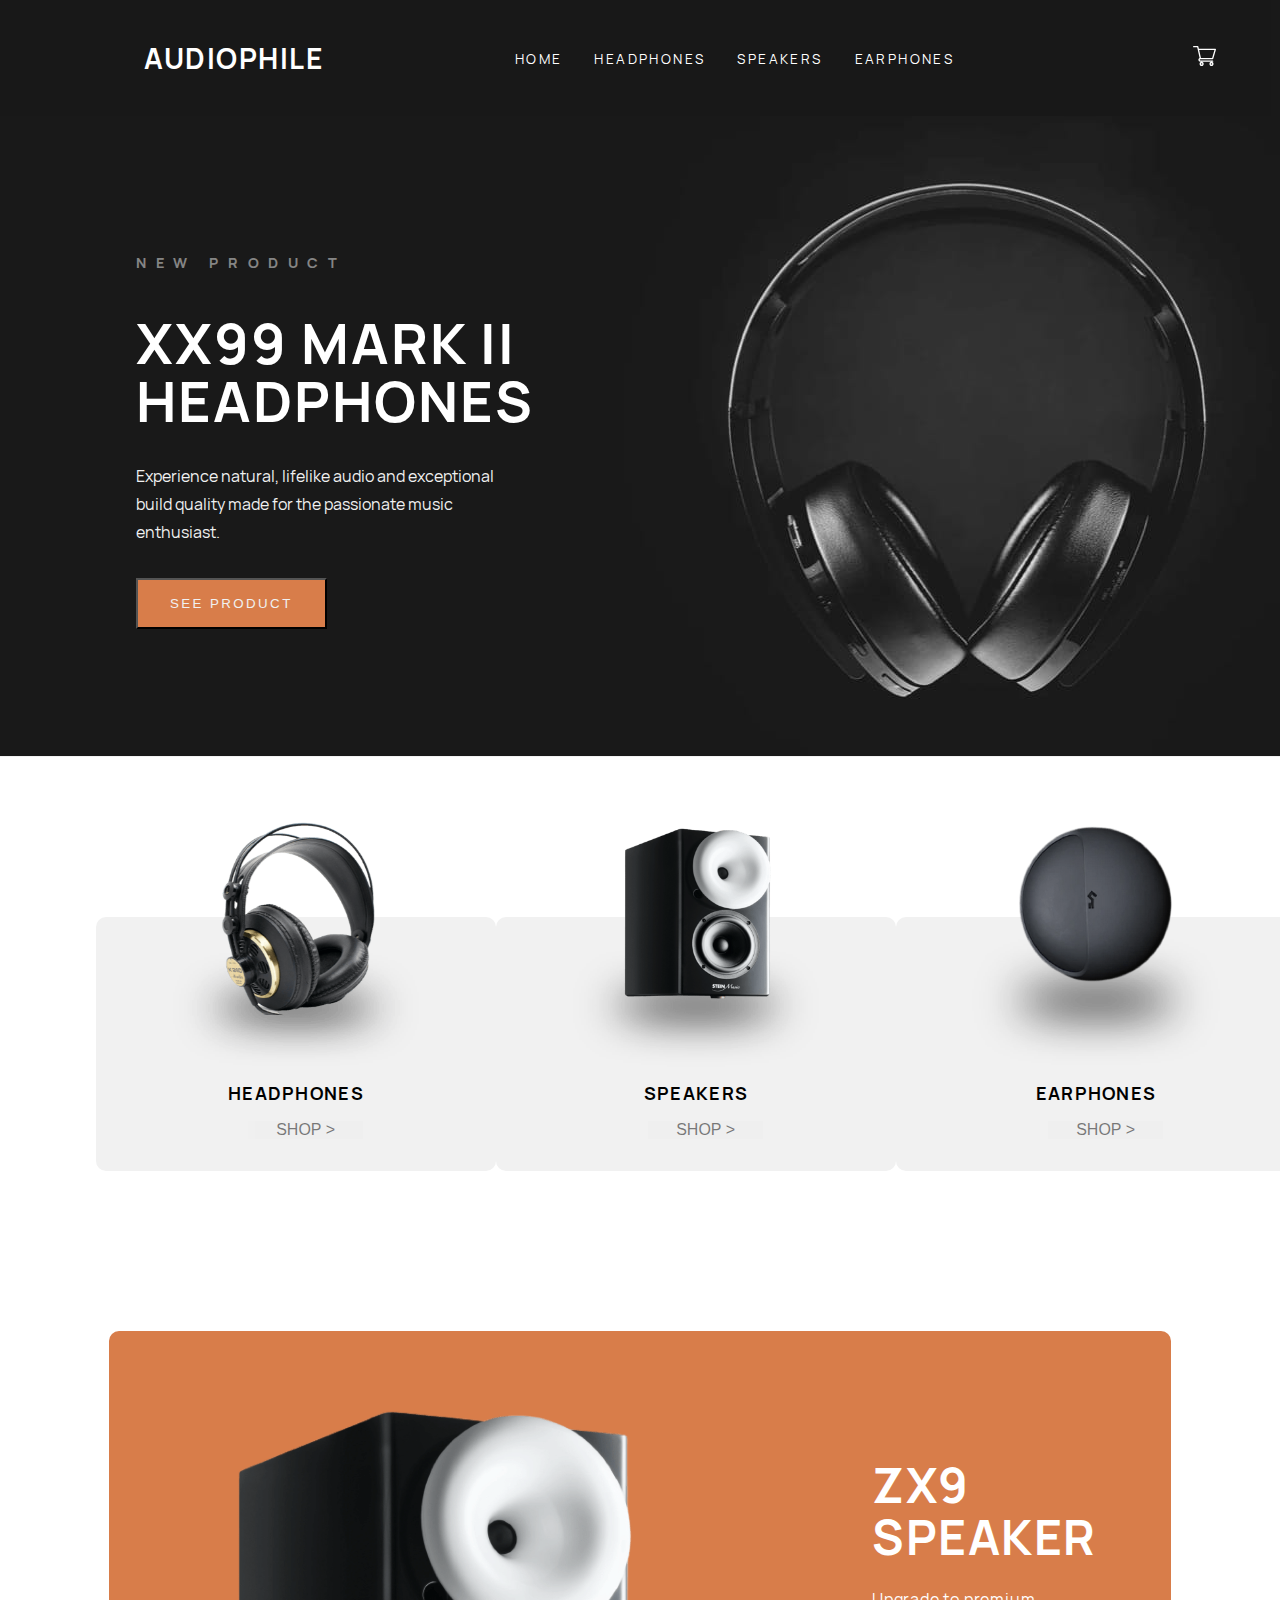
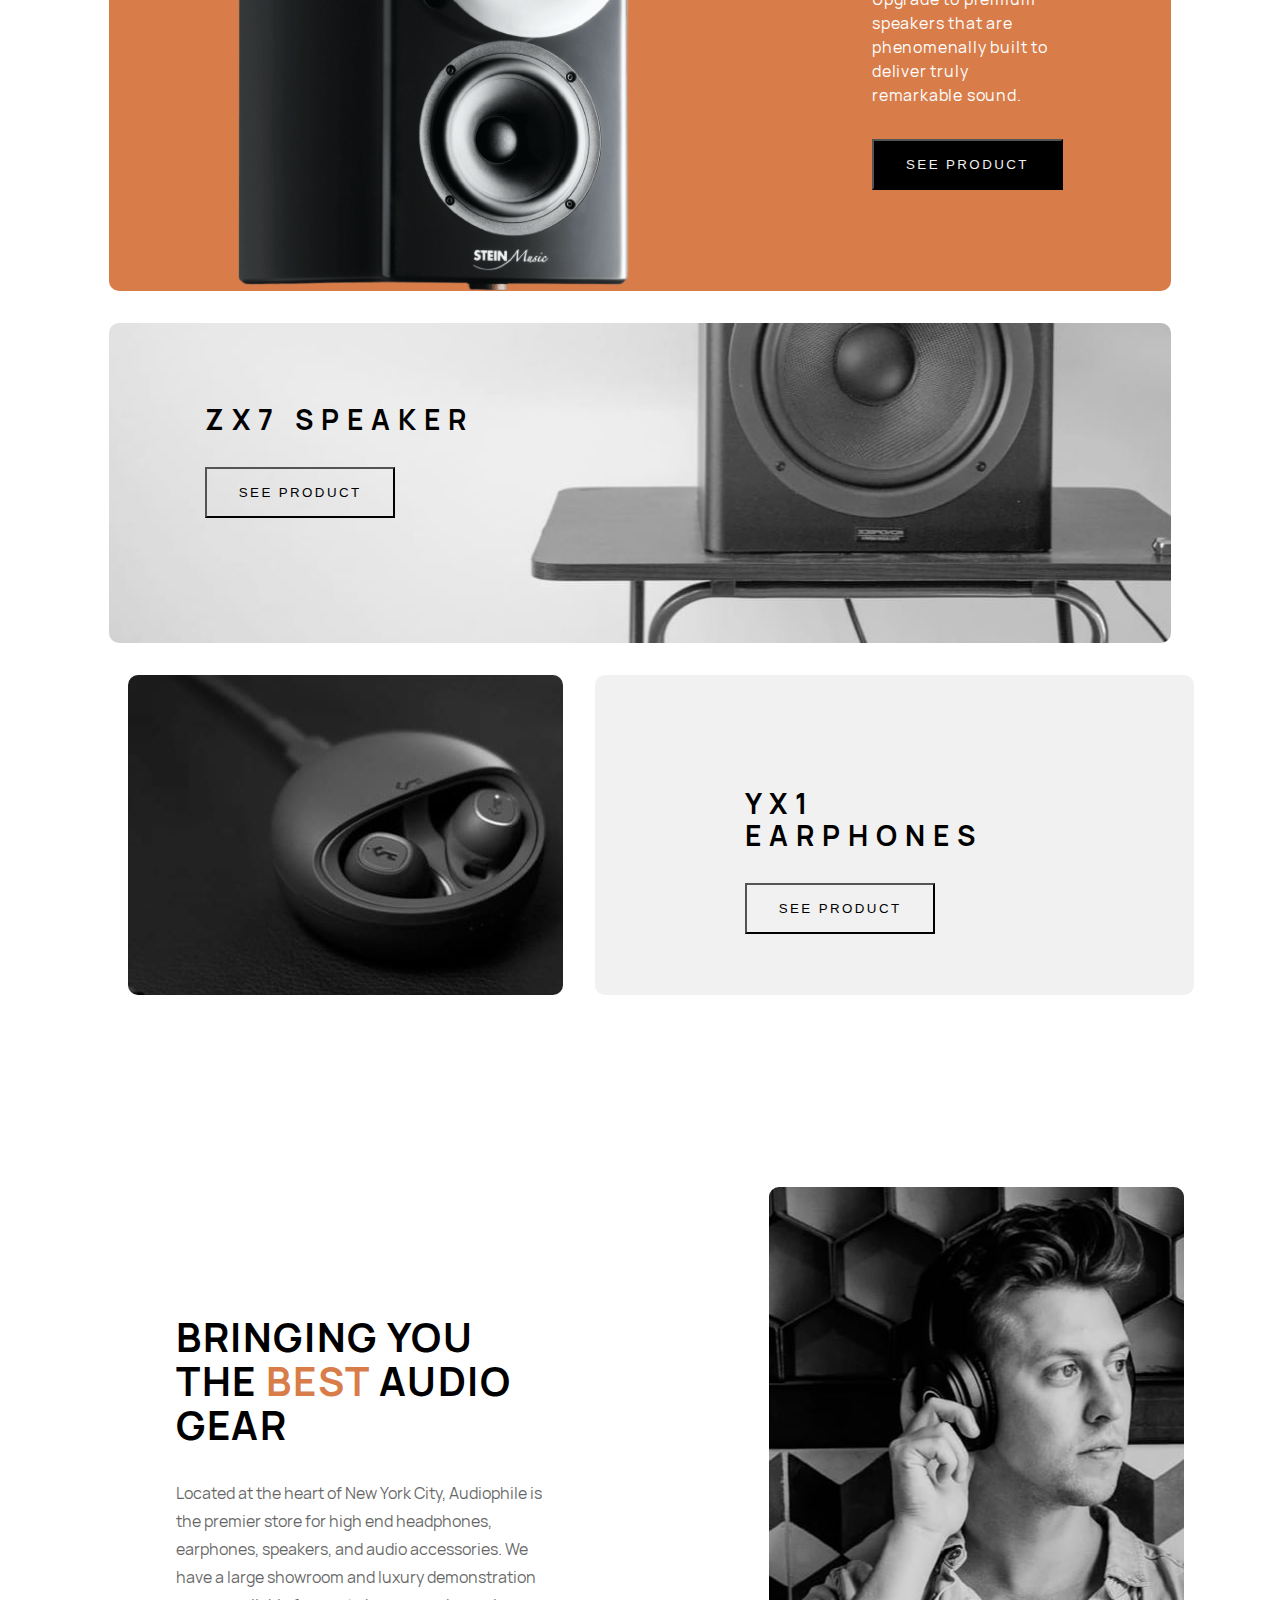
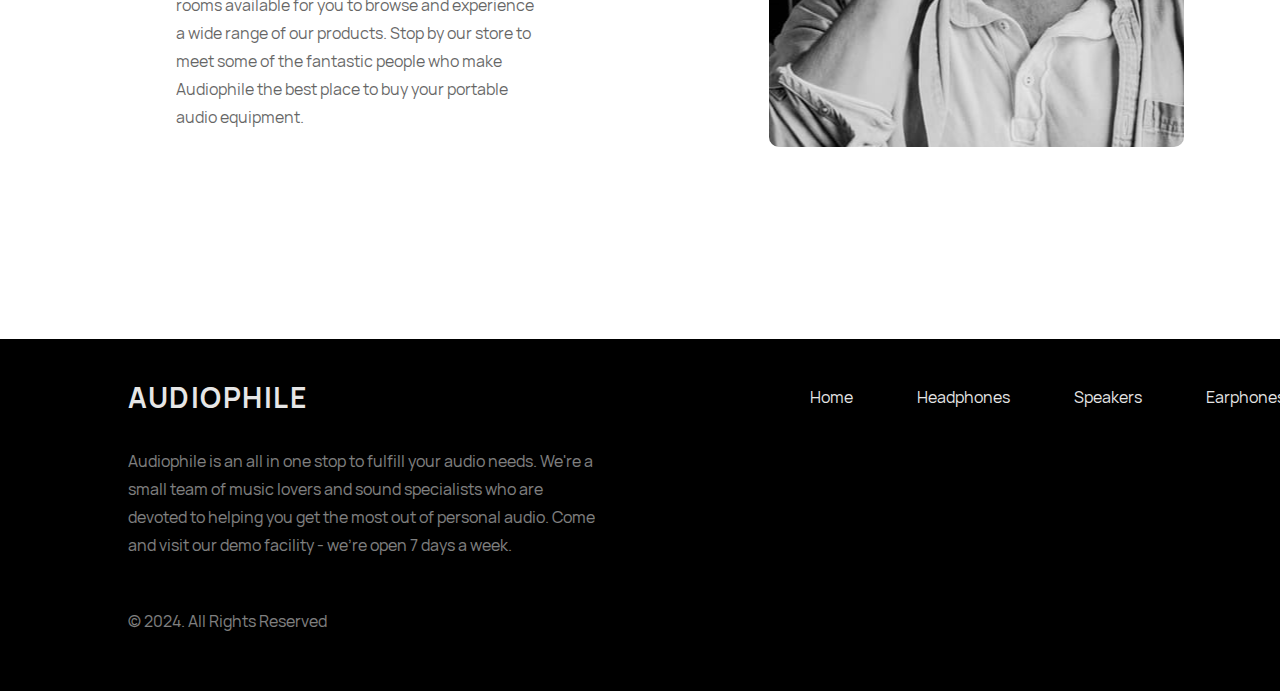
==== index.html @ 6182adb8 "Solved issue with Promo section and Footer and completed headphones.html" ====
<!DOCTYPE html>
<html lang="en">
  <head>
    <meta charset="UTF-8" />
    <meta name="viewport" content="width=device-width, initial-scale=1.0" />
    <link rel="stylesheet" href="css/app.css" />

    <link
      rel="icon"
      type="image/png"
      sizes="32x32"
      href="./assets/favicon-32x32.png"
    />

    <title>Frontend Mentor | Audiophile e-commerce website</title>
  </head>
  <body>
    <nav class="nav">
      <div class="nav-container">
        <h2 class="logo">audiophile</h2>
        <ul>
          <li><a href="index.html">Home</a></li>
          <li><a href="headphones.html">Headphones</a></li>
          <li><a href="speakers.html">Speakers</a></li>
          <li><a href="earphones.html">Earphones</a></li>
        </ul>
        <div class="shopping-cart"><img src="./assets/shared/desktop/icon-cart.svg" alt="Shopping Cart"></div>
      </div>
      
    </nav>

    <!-- <hr class="rule"> -->

    <header class="header">
      <div class="product-container">
        <div class="container-left">
          <h4>New product</h4>

          <h1>XX99 Mark II Headphones</h1>
          <p>
            Experience natural, lifelike audio and exceptional build quality
            made for the passionate music enthusiast.
          </p>
          <button class="headphone-button">See product</button>
        </div>
      </div>
    </header>

    <!-- Display Card Section -->
    <section class="display-cards">
      <div class="card-1">
        <img
          class="display-card-img-1"
          src="./assets/shared/desktop/image-category-thumbnail-headphones.png"
          alt="headphones"
        />
        <h6>Headphones</h6>
        <button>Shop ></button>
      </div>

      <div class="card-2">
        <img
          class="display-card-img-2"
          src="./assets/shared/desktop/image-category-thumbnail-speakers.png"
          alt="speakers"
        />
        <h6>Speakers</h6>
        <button>Shop ></button>
      </div>

      <div class="card-3">
        <img
          class="display-card-img-3"
          src="./assets/shared/desktop/image-category-thumbnail-earphones.png"
          alt="earphones"
        />
        <h6>Earphones</h6>
        <button>Shop ></button>
      </div>
    </section>

    <section class="product-ZX9">
      <div class="product-container-ZX9">
        <img class="zx9-img"
        src="./assets/home/desktop/image-speaker-zx9.png"
        alt="ZX9 Speaker"
      />
      <div class="zx9-info">
        <h2>ZX9 speaker</h2>
        <p>
          Upgrade to premium speakers that are phenomenally built to deliver
          truly remarkable sound.
        </p>
        <button class="zx9-button">See product</button>
      </div>      
      </div>
    </section>

    <section class="product-ZX7">
      <div class="product-container-ZX7">
        <div class="zx7-info">
          <h3>ZX7 speaker</h3>
        <button class="zx7-button">See product</button>
        </div>        
      </div>      
    </section>

    <section class="product-YX1">
      <div class="product-container-YX1">
        <div class="product-left"></div>
        
          <div class="product-right">
            <div class="yx1-info">
              <h3>YX1 earphones</h3>
            <button class="yx1-button">See product</button>
            </div>
            
          </div>          
        </div>        
      </div>      
    </section>
    

     <!-- <section class="product">
      
      
    </section> -->

    <section class="promo">
      <div class="promo-text">
        <h3>Bringing you the <span>best</span> audio gear</h3>
        <p>
          Located at the heart of New York City,
         Audiophile is the premier store for high end headphones, earphones,
         speakers, and audio accessories. We have a large showroom and luxury
         demonstration rooms available for you to browse and experience a wide
         range of our products. Stop by our store to meet some of the fantastic
         people who make Audiophile the best place to buy your portable audio
         equipment.
       </p>
      </div>

      <div class="promo-image"></div>
      
    </section>

    <footer class="footer">
      <nav class="footer-nav-container">
        <h2 class="footer-logo">audiophile</h2>
        <ul>
          <li><a href="#">Home</a></li>
          <li><a href="#">Headphones</a></li>
          <li><a href="#">Speakers</a></li>
          <li><a href="#">Earphones</a></li>
        </ul>
      </nav>

      

      <div class="footer-description">
        <!-- <div class="icon-container">
          <img src="./assets/shared/desktop/icon-facebook.svg" alt="facebook">
          <img src="./assets/shared/desktop/icon-twitter.svg" alt="twitter">
          <img src="./assets/shared/desktop/icon-instagram.svg" alt="instagram">
        </div> -->

        <div class="footer-container">
          <p>
            Audiophile is an all in one stop to fulfill your audio needs. We're a
            small team of music lovers and sound specialists who are devoted to
            helping you get the most out of personal audio. Come and visit our demo
            facility - we’re open 7 days a week.
          </p>
    
          
        </div>
        
      

      <div class="copyright">
        <p>&copy; 2024. All Rights Reserved</p>
      </div>
      </div>
      

      <div class="social"></div>

      
      
    </footer>
  </body>
</html>

<!-- Your site is live at https://rspatz.github.io/audiophile-ecommerce-website/ -->
  </body>
</html>
---- css/app.css ----
* {
  margin: 0;
  padding: 0;
}

/* Custom Fonts */

@font-face {
  font-family: 'Manrope-Light';
  src: url(../fonts/ttf/Manrope-Light.ttf);
}

@font-face {
  font-family: 'Manrope-Regular';
  src: url(../fonts/ttf/Manrope-Regular.ttf);
}

@font-face {
  font-family: 'Manrope-Bold';
  src: url(../fonts/ttf/Manrope-Bold.ttf);
}

@font-face {
  font-family: 'Manrope-Medium';
  src: url(../fonts/ttf/Manrope-Medium.ttf);
}

h1 {
  font-family: 'Manrope-Bold';
  font-size: 3.5rem;
  line-height: 3.625rem;
  letter-spacing: 0.125rem;
  text-transform: upperCase;
  color: #fff;
  margin: 2rem 0;
}

h2 {
  font-family: 'Manrope-Bold';
  font-size: 3rem;
  line-height: 3.25rem;
  letter-spacing: 0.09375rem;
  text-transform: upperCase;
}

h3 {
  font-family: 'Manrope-Bold';
  font-size: 1.75rem;
  line-height: 2rem;
  letter-spacing: 0.5rem;
  text-transform: upperCase;
}

h4 {
  font-family: 'Manrope-Bold';
  font-size: 1.5rem;
  line-height: 2.375rem;
  letter-spacing: 0.125rem;
  text-transform: upperCase;
}

h5 {
  font-family: 'Manrope-Bold';
  font-size: 1.25rem;
  line-height: 2.0625rem;
  letter-spacing: 0.10625rem;
  text-transform: upperCase;
}

h6 {
  font-family: 'Manrope-Bold';
  font-size: 1.125rem;
  line-height: 1.5rem;
  letter-spacing: 0.08125rem;
  text-transform: upperCase;
}

p {
  font-family: 'Manrope-Regular';
}

/* Logo */
.logo {
  color: #fff;
  margin-left: 5rem;
}

.logo {
  font-family: Manrope-Bold;
  font-weight: 700;
  font-size: 1.75rem;
}

/* Navigation */

nav {
  background-color: #000;
  opacity: 90%;
  font-family: Manrope-Regular;
  display: flex;
  padding-bottom: 2rem;
  width: 90rem;
  margin: 0 auto;
}

.nav-container {
  display: flex;
  width: 90rem;
  padding: 2rem 0 0 4rem;
  align-items: center;
}

.nav-container ul {
  width: 40%;
  margin: 0 auto;
}

.nav ul {
  display: flex;
  list-style-type: none;
  width: 40%;
  margin: 0 auto;
}

.nav a {
  text-decoration: none;
  margin: 0 0 0 2rem;
  color: #fff;
  font-size: 0.85rem;
  text-transform: upperCase;
  letter-spacing: 0.15rem;
}

.shopping-cart {
  margin-right: 14rem;
}

.rule {
  color: blue;
  width: 40%;
}

/* Header */
.product-container {
  display: flex;
  width: 90rem;
  height: 40rem;
  margin: 0 auto;
  border-bottom: 0.5px solid #f1f1f1;
  background: url('../assets/home/desktop/image-hero.jpg') no-repeat 0 0;
  background-position: bottom;
  background-color: #000;
}

.container-left {
  margin-left: 8.5rem;
  width: 40%;
}

.container-left h4 {
  font-size: 0.9rem;
  text-transform: upperCase;
  margin: 8rem 0 2rem 0;
  letter-spacing: 0.6rem;
  color: #f1f1f1;
  opacity: 0.5;
}

.container-left p {
  color: #f1f1f1;
  width: 65%;
  line-height: 1.75rem;
}

.headphone-button {
  padding: 1rem 2rem;
  margin: 2rem 0;
  letter-spacing: 0.15rem;
  text-transform: upperCase;
  background: #d87d4a;
  color: #f1f1f1;
}

/* Category Header */
.cat-header {
  width: 90rem;
  margin: 0 auto;
  padding: 3rem 0 4rem 0;
  background-color: #000;
  opacity: 90%;
  color: #f1f1f1;
}

.cat-header h3 {
  letter-spacing: 0.2rem;
  width: 10%;
  margin: 0 auto;
}

/* Display Cards */
.display-cards {
  display: flex;
  margin: 10rem auto;
  width: 85%;
  justify-content: space-around;
  align-items: baseline;
  /* Aligns buttons at bottom */
}

.card-1,
.card-2,
.card-3 {
  background-color: #f1f1f1;
  border-radius: 10px;
  padding: 1rem 3.5rem;
  /* margin: 0.5rem; */
}

.display-cards h6 {
  text-align: center;
}

.display-cards button {
  width: 40%;
  margin: 1rem 6rem;
  border: none;
  text-transform: upperCase;
  font-size: 1rem;
  opacity: 0.5;
}

.display-cards h5 {
  margin-top: -4rem;
}

/* Images */
.display-card-img-1,
.display-card-img-2,
.display-card-img-3 {
  height: 16rem;
  width: 18rem;
  margin-top: -7rem;
}

/* Product ZX9 */

.product-container-ZX9 {
  display: flex;
  height: 35rem;
  width: 83%;
  margin: 0 auto;
  border-radius: 10px;
  /* background: url('../assets/home/desktop/image-speaker-zx9.png') no-repeat;
  background-size: 25% 50%;
  background-position: bottom left; */
  background-color: #d87d4a;
}

.zx9-img {
  height: 30rem;
  width: 25rem;
  margin: 5rem 0 0 8rem;
}

.zx9-info {
  margin: 8rem 0 0 15rem;
}

.zx9-info h2 {
  width: 15%;
  color: #fff;
  text-transform: upperCase;
  margin-bottom: 1.5rem;
}

.zx9-info p {
  width: 60%;
  color: #fff;
  line-height: 1.5rem;
  letter-spacing: 0.05rem;
}

.zx9-info button {
  background-color: #000;
}

.container-right p {
  color: #f1f1f1;
  width: 60%;
  line-height: 1.75rem;
}

.zx9-button {
  padding: 1rem 2rem;
  margin: 2rem 0;
  letter-spacing: 0.15rem;
  text-transform: upperCase;
  background: #d87d4a;
  color: #f1f1f1;
}

/* Product ZX7 */
.product-container-ZX7 {
  display: flex;
  height: 20rem;
  width: 83%;
  margin: 2rem auto;
  border-radius: 10px;
  background: url('../assets/home/desktop/image-speaker-zx7.jpg') no-repeat;
  background-size: cover;
  background-position: bottom;
}

.zx7-button {
  padding: 1rem 2rem;
  margin: 2rem 0;
  letter-spacing: 0.15rem;
  text-transform: upperCase;
  background: none;
  color: #000;
}

.zx7-info {
  margin: 5rem 0 0 6rem;
}

/* Product YX1 */
.product-container-YX1 {
  display: flex;
  height: 20rem;
  width: 85%;
  padding: 0 7rem;
  margin: 2rem auto;
}

.product-left {
  width: 40%;
  background: url('../assets/home/desktop/image-earphones-yx1.jpg') no-repeat;
  margin: 0 2rem 0 1rem;
  border-radius: 10px;
}

.product-right {
  width: 55%;
  background-color: #f1f1f1;
  border-radius: 10px;
}

.yx1-info {
  width: 50%;
  margin: 7rem auto;
}

.yx1-button {
  padding: 1rem 2rem;
  margin: 2rem 0;
  letter-spacing: 0.15rem;
  text-transform: upperCase;
  background: none;
  color: #000;
}

/* Product Mark II */
.product-container-mark-2 {
  display: flex;
  height: 35rem;
  width: 80rem;
  margin: 10rem auto;
}

.product-container-mark-2 h4 {
  font-size: 0.9rem;
  text-transform: upperCase;
  margin: 8rem 0 2rem 0;
  letter-spacing: 0.6rem;
  color: #d87d4a;
  opacity: 0.5;
}

.product-left-mark-2 {
  width: 40%;
  background: url('../assets/product-xx99-mark-two-headphones/desktop/image-product.jpg')
    no-repeat;
  background-size: cover;
  margin: 0 2rem 0 1rem;
  border-radius: 10px;
}

.product-right-mark-2 {
  width: 40%;
  margin: 0 0 0 5rem;
}

.product-right-mark-2 h2 {
  margin-bottom: 2rem;
}

.product-right-mark-2 h4 {
  margin: 6rem 0 0.25rem 0;
}

.product-right-mark-2 p {
  opacity: 60%;
  line-height: 1.75rem;
}

.product-right-mark-2 button {
  padding: 1rem 2rem;
  margin: 2rem 0;
  border: none;
  letter-spacing: 0.15rem;
  text-transform: upperCase;
  background: #d87d4a;
  color: #f1f1f1;
}

/* Product Mark I */
.product-container-mark-1 {
  display: flex;
  height: 35rem;
  width: 80rem;
  margin: 10rem auto;
}

.product-container-mark-1 h4 {
  font-size: 0.9rem;
  text-transform: upperCase;
  margin: 8rem 0 2rem 0;
  letter-spacing: 0.6rem;
  color: #d87d4a;
  opacity: 0.5;
}

.product-right-mark-1 {
  width: 40%;
  background: url('../assets/product-xx99-mark-one-headphones/desktop/image-product.jpg')
    no-repeat;
  background-size: cover;
  margin: 0 2rem 0 0;
  border-radius: 10px;
}

.product-left-mark-1 {
  width: 38%;
  margin: 0 2rem 0 1rem;
}

.product-left-mark-1 h2 {
  margin-bottom: 2rem;
}

.product-left-mark-1 h4 {
  margin: 6rem 0 0.25rem 0;
}

.product-left-mark-1 p {
  opacity: 60%;
  line-height: 1.75rem;
}

.product-left-mark-1 button {
  padding: 1rem 2rem;
  margin: 2rem 0;
  border: none;
  letter-spacing: 0.15rem;
  text-transform: upperCase;
  background: #d87d4a;
  color: #f1f1f1;
}

/* Product XX59 */
.product-container-59 {
  display: flex;
  height: 35rem;
  width: 80rem;
  margin: 10rem auto;
  margin-bottom: 18rem;
}

.product-left-59 {
  width: 40%;
  background: url('../assets/product-xx59-headphones/desktop/image-product.jpg')
    no-repeat;
  background-size: cover;
  margin: 0 2rem 0 1rem;
  border-radius: 10px;
}

.product-right-59 {
  width: 35%;
  margin: 0 0 0 5rem;
}

.product-right-59 h2 {
  margin: 10rem 0 2rem 0;
}

.product-right-59 h4 {
  margin: 6rem 0 0.25rem 0;
}

.product-right-59 p {
  opacity: 60%;
  line-height: 1.75rem;
}

.product-right-59 button {
  padding: 1rem 2rem;
  margin: 2rem 0;
  border: none;
  letter-spacing: 0.15rem;
  text-transform: upperCase;
  background: #d87d4a;
  color: #f1f1f1;
}

/* Promo */
.promo {
  display: flex;
  width: 85%;
  margin: 12rem auto;
  margin-bottom: 6rem;
  justify-content: space-between;
}

.promo-text {
  height: 25rem;
  width: 40%;
  padding: 8rem 5rem;
  margin-right: 9rem;
}

.promo-text h3 {
  text-transform: upperCase;
  font-size: 2.5rem;
  line-height: 2.75rem;
  margin-bottom: 2rem;
  letter-spacing: 0.1rem;
}

span {
  color: #d87d4a;
}

.promo-text p {
  opacity: 60%;
  line-height: 1.75rem;
}

.promo-image {
  height: 35rem;
  width: 45%;
  align-items: stretch;
  background: url('../assets/shared/desktop/image-best-gear.jpg') no-repeat;
  border-radius: 10px;
  background-position: center;
}

/* Footer */
.footer {
  background-color: #000;
  height: 22rem;
}

.footer-nav-container {
  display: flex;
  width: 90rem;
  padding: 2rem 0 0 8rem;
  align-items: center;
}

.footer-nav-container ul {
  display: flex;
  width: 50%;
  margin: 0 auto;
}

.footer-nav-container li {
  list-style-type: none;
}

.footer-nav-container a {
  color: #fff;
  margin: 2rem;
  text-decoration: none;
}

.footer-description {
  width: 36.5%;
  margin-left: 8rem;
}

.footer-logo {
  font-family: Manrope-Bold;
  font-weight: 700;
  font-size: 1.75rem;
  color: #fff;
  margin-right: 25rem;
}

.footer-description h4,
.footer-description p {
  color: #fff;
}

.footer-description p {
  margin: 1.5rem 0 3rem 0;
  line-height: 1.75rem;
  opacity: 50%;
}

/* .icon-container {
  display: flex;
  margin-left: 55rem;
  margin: 8rem 0 0 55rem;
} */
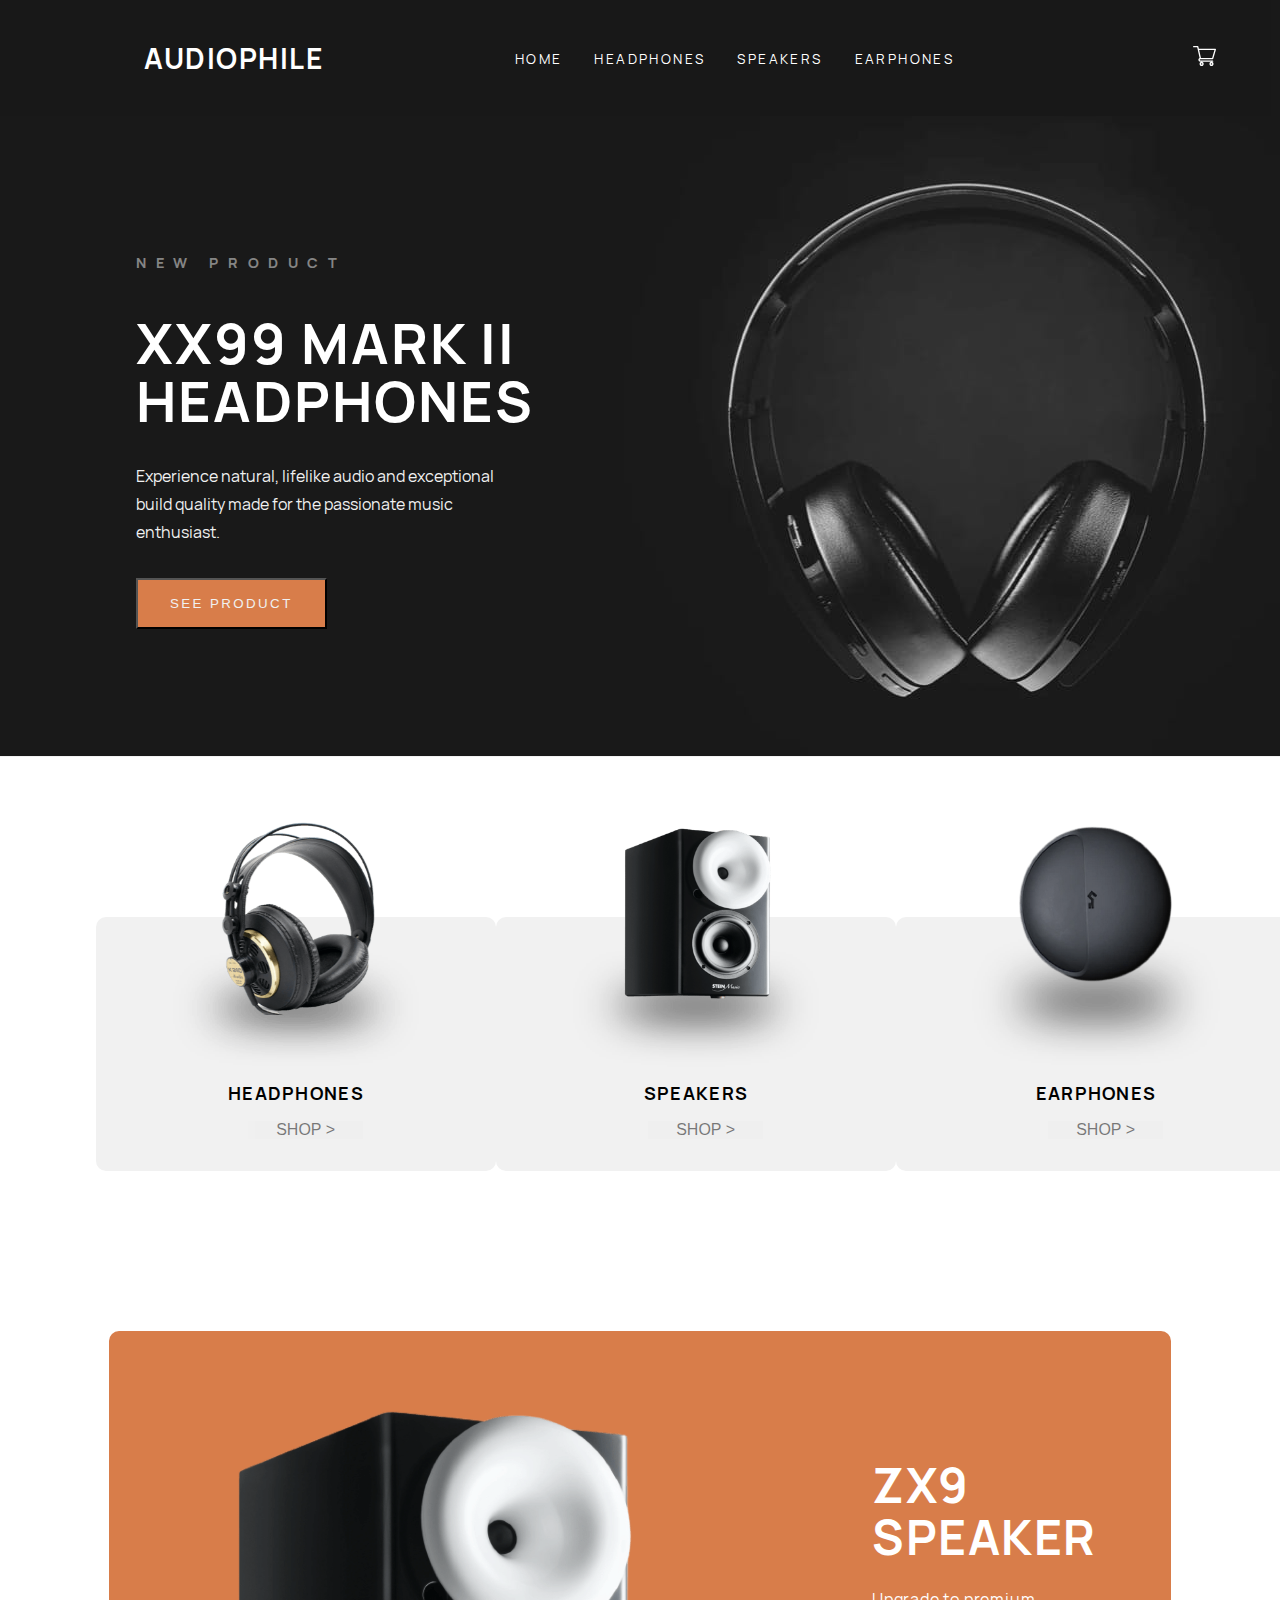
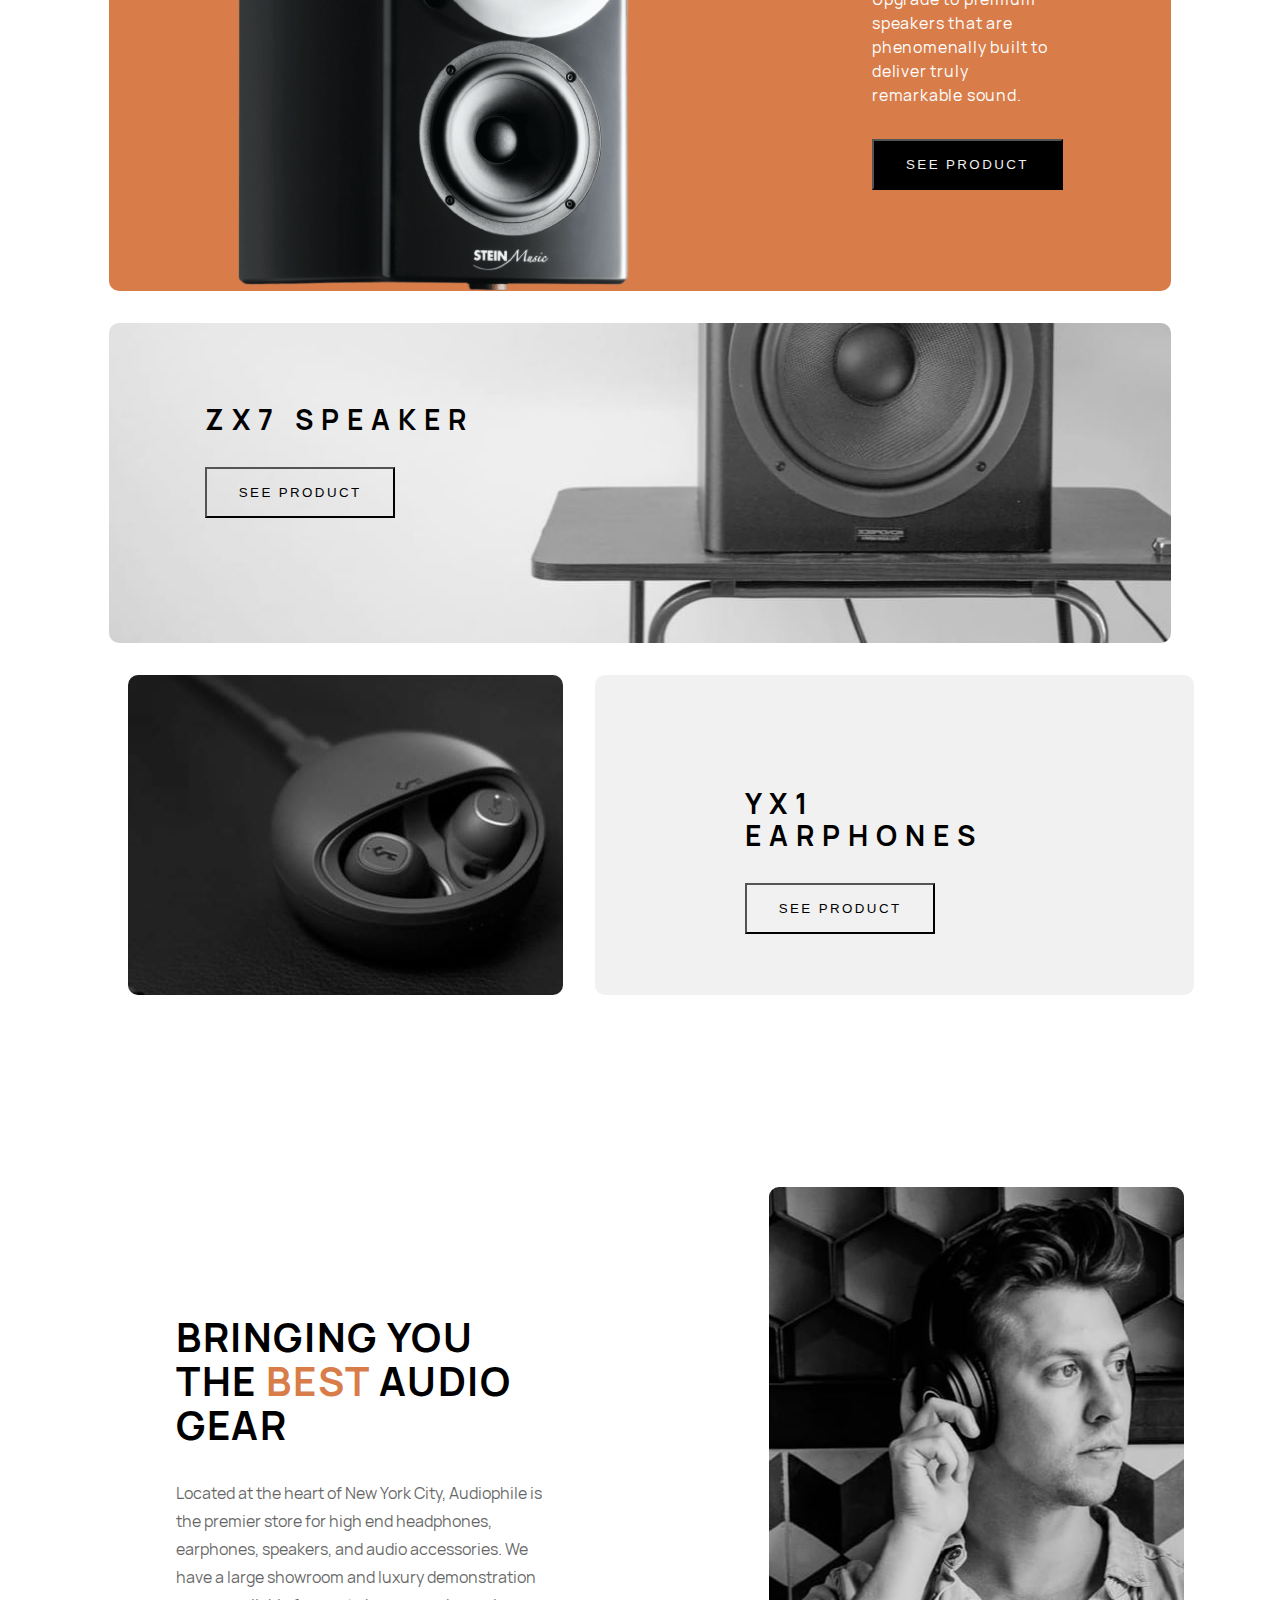
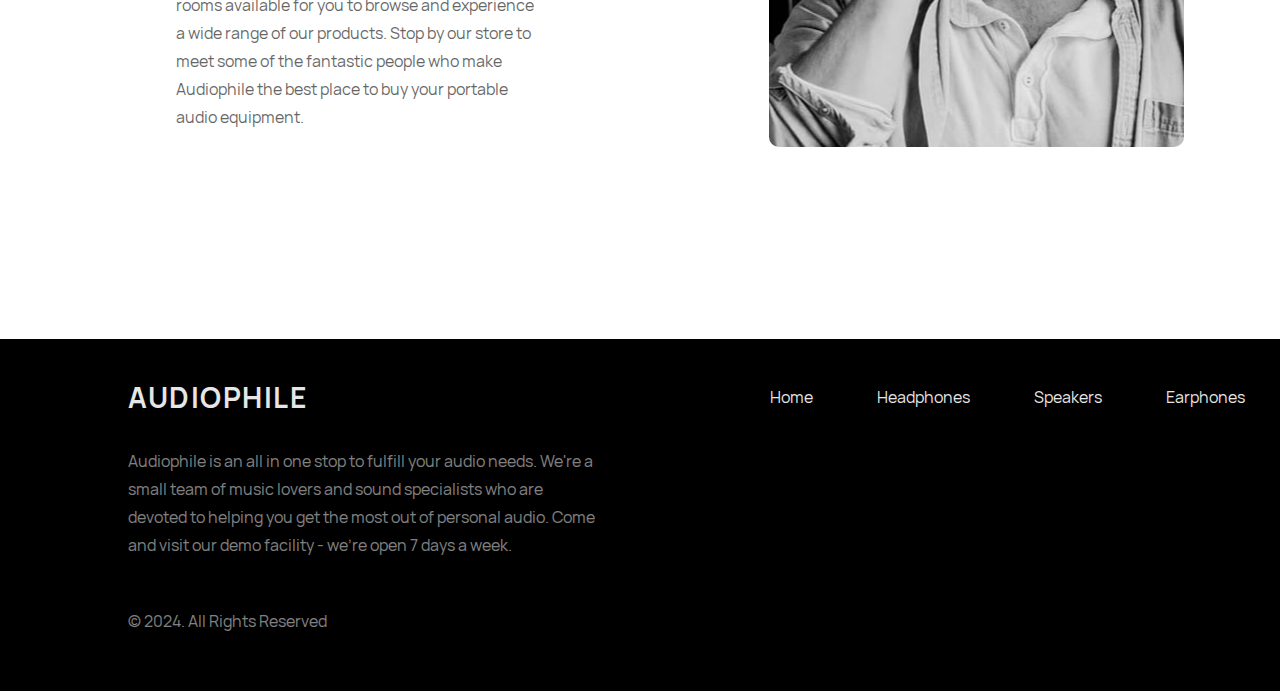
==== commit 7fd24fe1: "Begin mark-two-headphones.html and update index.html and headphones.html" ====
--- a/index.html
+++ b/index.html
@@ -25,8 +25,7 @@
           <li><a href="earphones.html">Earphones</a></li>
         </ul>
         <div class="shopping-cart"><img src="./assets/shared/desktop/icon-cart.svg" alt="Shopping Cart"></div>
-      </div>
-      
+      </div>      
     </nav>
 
     <!-- <hr class="rule"> -->
--- a/css/app.css
+++ b/css/app.css
@@ -514,6 +514,168 @@
   color: #f1f1f1;
 }
 
+/* Wireless Earphones */
+/* Product YX1 */
+.product-container-yx-1 {
+  display: flex;
+  height: 35rem;
+  width: 80rem;
+  margin: 10rem auto;
+  margin-bottom: 18rem;
+}
+
+.product-container-yx-1 h4 {
+  font-size: 0.9rem;
+  text-transform: upperCase;
+  margin: 8rem 0 2rem 0;
+  letter-spacing: 0.6rem;
+  color: #d87d4a;
+  opacity: 0.5;
+}
+
+.product-left-yx-1 {
+  width: 40%;
+  margin: 0 2rem 0 1rem;
+  border-radius: 10px;
+  background: url('../assets/product-yx1-earphones/desktop/image-product.jpg')
+    no-repeat;
+  background-size: cover;
+}
+
+.product-right-yx-1 {
+  width: 40%;
+  margin: 0 0 0 5rem;
+}
+
+.product-right-yx-1 h2 {
+  margin-bottom: 2rem;
+}
+
+.product-right-yx-1 h4 {
+  margin: 6rem 0 0.25rem 0;
+}
+
+.product-right-yx-1 p {
+  opacity: 60%;
+  line-height: 1.75rem;
+}
+
+.product-right-yx-1 button {
+  padding: 1rem 2rem;
+  margin: 2rem 0;
+  border: none;
+  letter-spacing: 0.15rem;
+  text-transform: upperCase;
+  background: #d87d4a;
+  color: #f1f1f1;
+}
+
+/* Speakers */
+/* ZX9 */
+.product-container-zx9 {
+  display: flex;
+  height: 35rem;
+  width: 70rem;
+  margin: 10rem auto;
+}
+
+.product-container-zx9 h4 {
+  font-size: 0.9rem;
+  text-transform: upperCase;
+  margin: 8rem 0 2rem 0;
+  letter-spacing: 0.6rem;
+  color: #d87d4a;
+  opacity: 0.5;
+}
+
+.product-left-zx9 {
+  width: 45%;
+  background: url('../assets/product-zx9-speaker/desktop/image-product.jpg')
+    no-repeat;
+  background-size: cover;
+  margin: 0 2rem 0 6rem;
+  border-radius: 10px;
+}
+
+.product-right-zx9 {
+  width: 45%;
+  margin: 0 0 0 5rem;
+}
+
+.product-right-zx9 h2 {
+  margin-bottom: 2rem;
+}
+
+.product-right-zx9 h4 {
+  margin: 6rem 0 0.25rem 0;
+}
+
+.product-right-zx9 p {
+  opacity: 60%;
+  line-height: 1.75rem;
+}
+
+.product-right-zx9 button {
+  padding: 1rem 2rem;
+  margin: 2rem 0;
+  border: none;
+  letter-spacing: 0.15rem;
+  text-transform: upperCase;
+  background: #d87d4a;
+  color: #f1f1f1;
+}
+
+/* ZX7 */
+.product-container-zx7 {
+  display: flex;
+  height: 35rem;
+  width: 80rem;
+  margin: 10rem auto;
+  margin-bottom: 15rem;
+}
+
+.product-container-zx7 h4 {
+  font-size: 0.9rem;
+  text-transform: upperCase;
+  margin: 8rem 0 2rem 0;
+  letter-spacing: 0.6rem;
+  color: #d87d4a;
+  opacity: 0.5;
+}
+
+.product-right-zx7 {
+  width: 40%;
+  background: url('../assets/product-zx7-speaker/desktop/image-product.jpg')
+    no-repeat;
+  background-size: cover;
+  margin: 0 2rem 0 0;
+  border-radius: 10px;
+}
+
+.product-left-zx7 {
+  width: 38%;
+  margin: 9rem 12rem 0 12rem;
+}
+
+.product-left-zx7 h2 {
+  margin-bottom: 2rem;
+}
+
+.product-left-zx7 p {
+  opacity: 60%;
+  line-height: 1.75rem;
+}
+
+.product-left-zx7 button {
+  padding: 1rem 2rem;
+  margin: 2rem 0;
+  border: none;
+  letter-spacing: 0.15rem;
+  text-transform: upperCase;
+  background: #d87d4a;
+  color: #f1f1f1;
+}
+
 /* Promo */
 .promo {
   display: flex;
@@ -564,7 +726,7 @@
 
 .footer-nav-container {
   display: flex;
-  width: 90rem;
+  width: 80rem;
   padding: 2rem 0 0 8rem;
   align-items: center;
 }
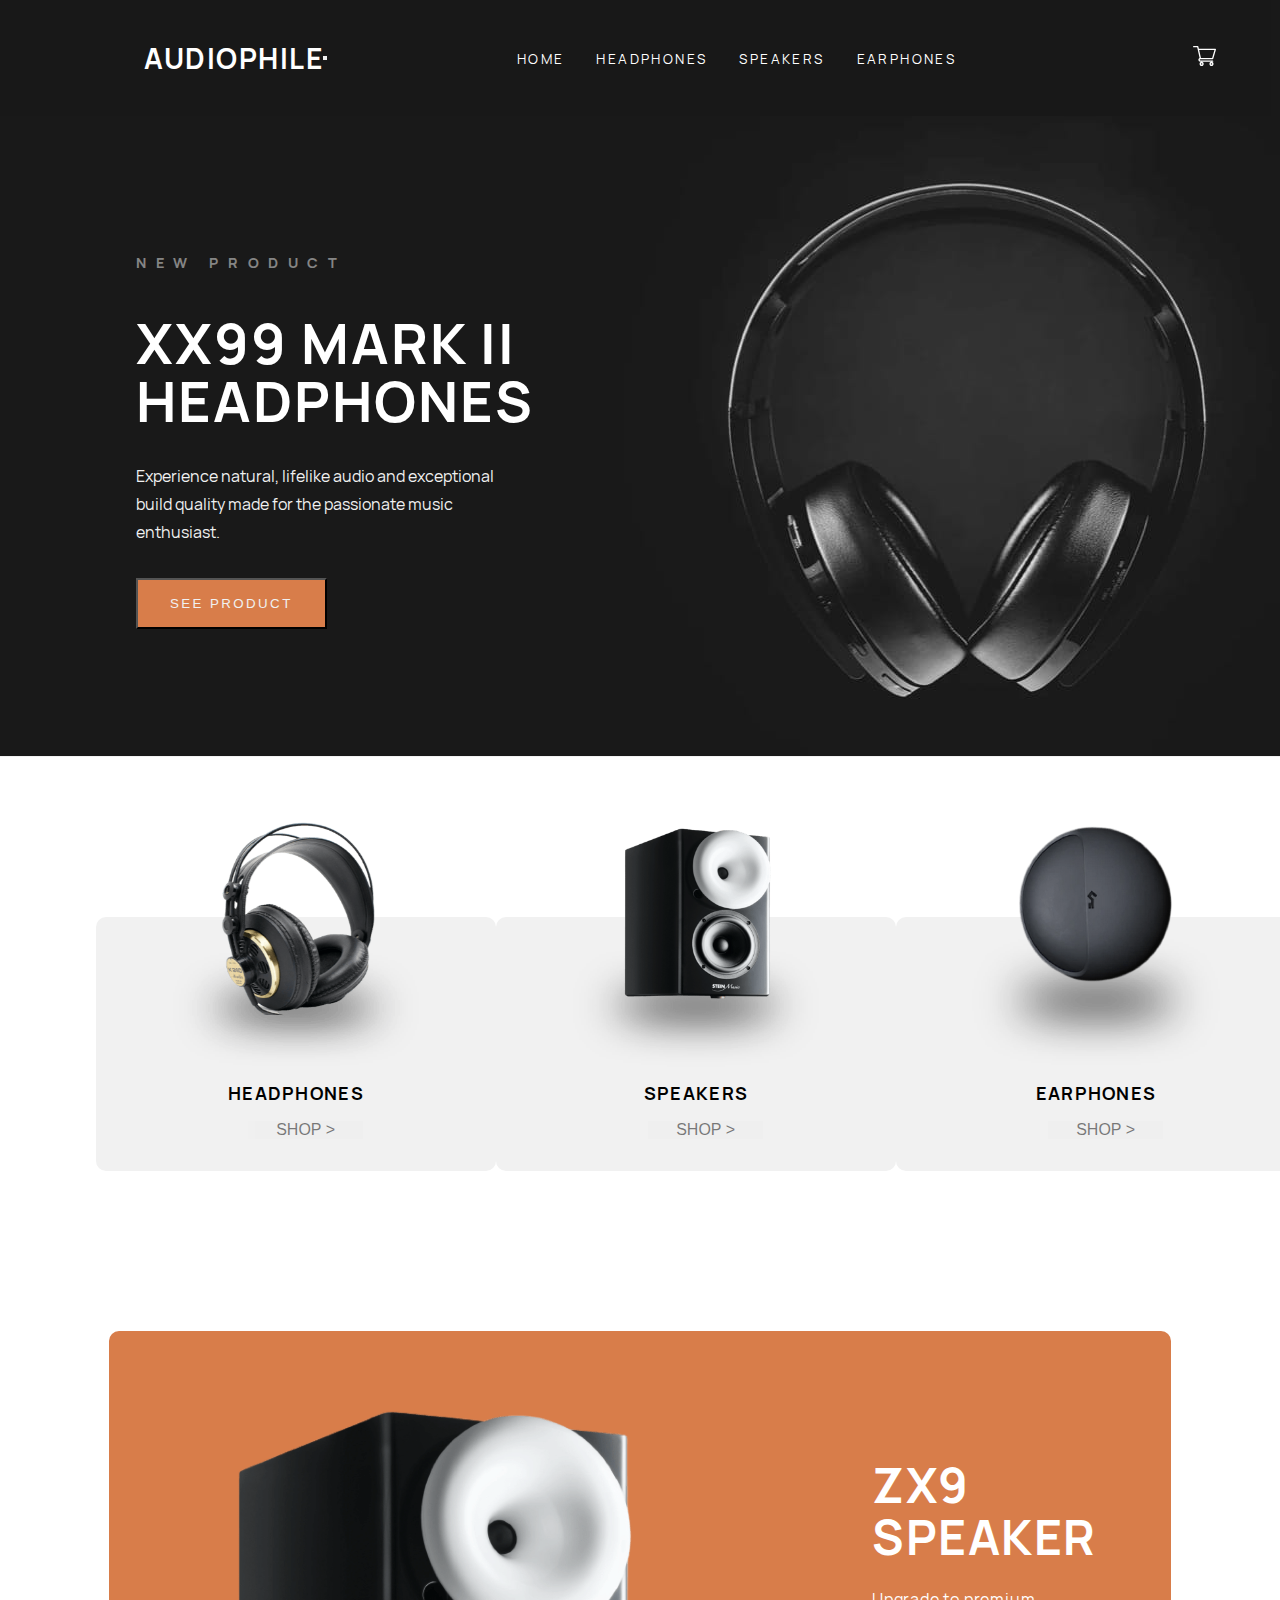
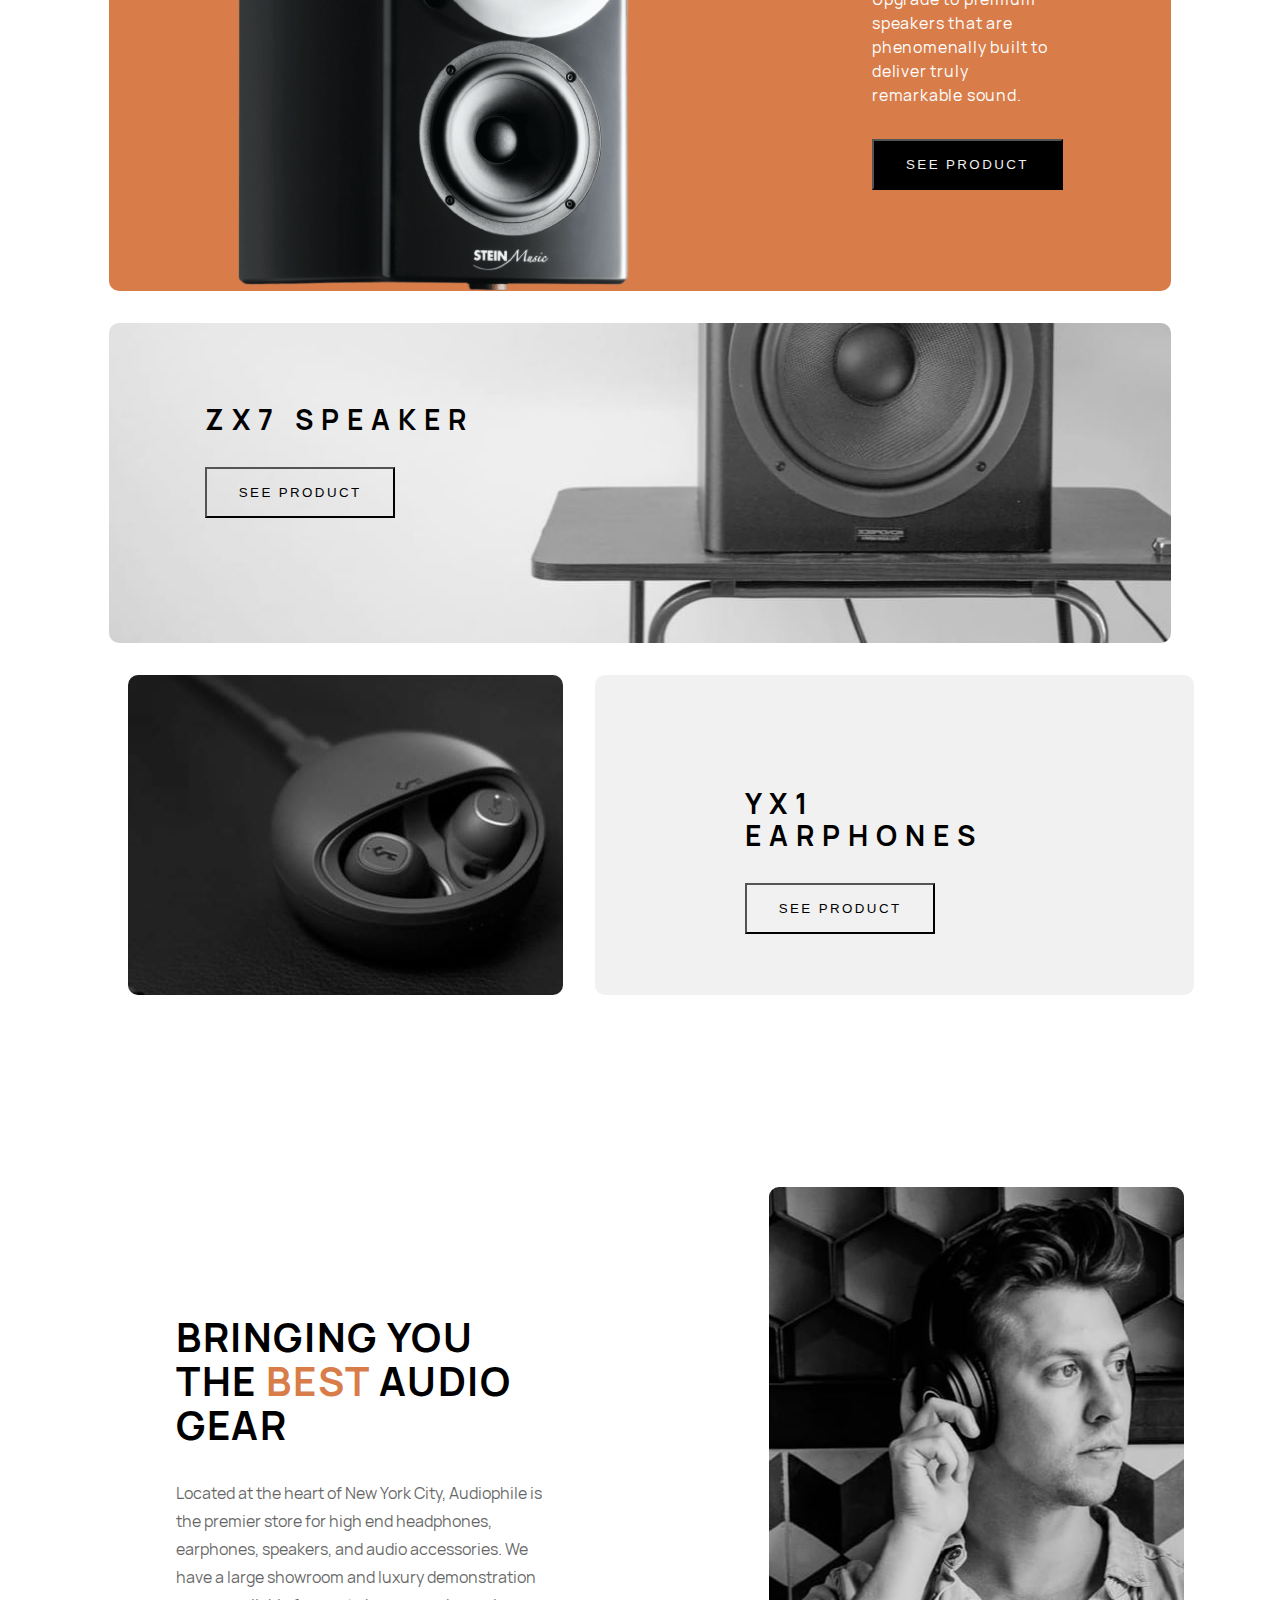
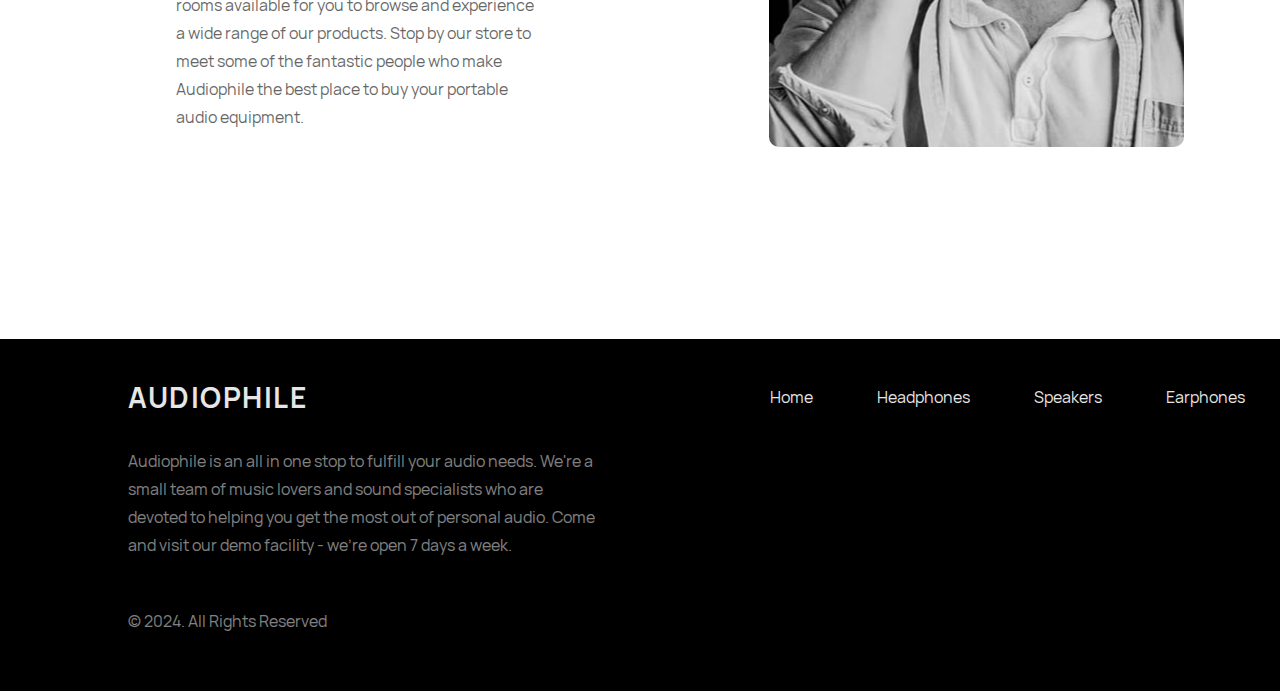
==== commit 8fd31479: "Begin building mobile version of Home Page" ====
--- a/index.html
+++ b/index.html
@@ -15,14 +15,23 @@
     <title>Frontend Mentor | Audiophile e-commerce website</title>
   </head>
   <body>
-    <nav class="nav">
+    <nav class="nav" id="top-nav">
       <div class="nav-container">
         <h2 class="logo">audiophile</h2>
-        <ul>
-          <li><a href="index.html">Home</a></li>
-          <li><a href="headphones.html">Headphones</a></li>
-          <li><a href="speakers.html">Speakers</a></li>
-          <li><a href="earphones.html">Earphones</a></li>
+
+        <button
+        class="mobile-nav-toggle"
+        aria-controls="main-nav-list"
+        aria-expanded="false"
+      >
+        <span class="sr-only">Menu</span>
+      </button>
+      
+        <ul id="main-nav-list" data-visible="false" class="main-nav-list">
+          <li><a class="main-nav-link" href="index.html">Home</a></li>
+          <li><a class="main-nav-link" href="headphones.html">Headphones</a></li>
+          <li><a class="main-nav-link" href="speakers.html">Speakers</a></li>
+          <li><a class="main-nav-link" href="earphones.html">Earphones</a></li>
         </ul>
         <div class="shopping-cart"><img src="./assets/shared/desktop/icon-cart.svg" alt="Shopping Cart"></div>
       </div>      
@@ -187,6 +196,8 @@
       
       
     </footer>
+
+    <script src="./js/script.js"></script>
   </body>
 </html>
 
--- a/css/app.css
+++ b/css/app.css
@@ -1,6 +1,26 @@
 * {
   margin: 0;
   padding: 0;
+}
+
+/* Colors */
+/* :root {
+  --dark-cyan: #0e8784;
+  --dark-grey-blue: #333d4b;
+  --pale-orange: #fdd6ba;
+  --light-cream-bg: #fefcf7;
+  --grey: #83888f;
+}
+ */
+
+:root {
+  --orange: #d87d4a;
+  --light-orange: #fbaf85;
+  --black: #000;
+  --very-dark-grey: #101010;
+  --light-grey: #f1f1f1;
+  --very-light-grey: #fafafa;
+  --white: #fff;
 }
 
 /* Custom Fonts */
@@ -31,7 +51,7 @@
   line-height: 3.625rem;
   letter-spacing: 0.125rem;
   text-transform: upperCase;
-  color: #fff;
+  color: var(--white);
   margin: 2rem 0;
 }
 
@@ -81,7 +101,7 @@
 
 /* Logo */
 .logo {
-  color: #fff;
+  color: var(--white);
   margin-left: 5rem;
 }
 
@@ -91,10 +111,14 @@
   font-size: 1.75rem;
 }
 
+.sr-only {
+  display: none;
+}
+
 /* Navigation */
 
 nav {
-  background-color: #000;
+  background-color: var(--black);
   opacity: 90%;
   font-family: Manrope-Regular;
   display: flex;
@@ -125,7 +149,7 @@
 .nav a {
   text-decoration: none;
   margin: 0 0 0 2rem;
-  color: #fff;
+  color: var(--white);
   font-size: 0.85rem;
   text-transform: upperCase;
   letter-spacing: 0.15rem;
@@ -140,16 +164,18 @@
   width: 40%;
 }
 
-/* Header */
+/* Mobile Navigation */
+
+/* Home Page Header */
 .product-container {
   display: flex;
   width: 90rem;
   height: 40rem;
   margin: 0 auto;
-  border-bottom: 0.5px solid #f1f1f1;
+  border-bottom: 0.5px solid var(--light-grey);
   background: url('../assets/home/desktop/image-hero.jpg') no-repeat 0 0;
   background-position: bottom;
-  background-color: #000;
+  background-color: var(--black);
 }
 
 .container-left {
@@ -162,12 +188,12 @@
   text-transform: upperCase;
   margin: 8rem 0 2rem 0;
   letter-spacing: 0.6rem;
-  color: #f1f1f1;
+  color: var(--light-grey);
   opacity: 0.5;
 }
 
 .container-left p {
-  color: #f1f1f1;
+  color: var(--light-grey);
   width: 65%;
   line-height: 1.75rem;
 }
@@ -177,8 +203,60 @@
   margin: 2rem 0;
   letter-spacing: 0.15rem;
   text-transform: upperCase;
-  background: #d87d4a;
-  color: #f1f1f1;
+  background: var(--orange);
+  color: var(--light-grey);
+}
+
+/* Mobile Home Page Header */
+@media only screen and (max-width: 600px) {
+  .product-container {
+    flex-direction: column;
+    width: 100%;
+    height: 65rem;
+    margin: 0;
+    border-bottom: 0.5px solid var(--light-grey);
+    background: url('../assets/home/mobile/image-header.jpg') no-repeat 0 0;
+    background-position: bottom;
+    object-fit: cover;
+    background-color: var(--black);
+  }
+
+  .container-left {
+    flex-direction: column;
+    margin: 18rem 0 0 0;
+    width: 100%;
+  }
+
+  .container-left h1 {
+    text-align: center;
+  }
+
+  .container-left h4 {
+    font-size: 1.5rem;
+    text-align: center;
+    margin: 8rem 0 2rem 0;
+    letter-spacing: 0.6rem;
+    color: var(--light-grey);
+    opacity: 0.5;
+  }
+
+  .container-left p {
+    text-align: center;
+    margin: 1rem auto;
+    font-size: 1.25rem;
+    line-height: 2.5rem;
+    width: 90%;
+  }
+
+  .headphone-button {
+    padding: 1rem 2rem;
+    width: 50%;
+    margin: 2rem 7rem;
+    letter-spacing: 0.15rem;
+    text-transform: upperCase;
+    background: var(--orange);
+    color: var(--light-grey);
+  }
 }
 
 /* Category Header */
@@ -186,9 +264,9 @@
   width: 90rem;
   margin: 0 auto;
   padding: 3rem 0 4rem 0;
-  background-color: #000;
+  background-color: var(--black);
   opacity: 90%;
-  color: #f1f1f1;
+  color: var(--light-grey);
 }
 
 .cat-header h3 {
@@ -197,7 +275,7 @@
   margin: 0 auto;
 }
 
-/* Display Cards */
+/* Home Page Display Cards */
 .display-cards {
   display: flex;
   margin: 10rem auto;
@@ -210,7 +288,7 @@
 .card-1,
 .card-2,
 .card-3 {
-  background-color: #f1f1f1;
+  background-color: var(--light-grey);
   border-radius: 10px;
   padding: 1rem 3.5rem;
   /* margin: 0.5rem; */
@@ -242,7 +320,26 @@
   margin-top: -7rem;
 }
 
-/* Product ZX9 */
+/* Mobile Home Page Display Cards */
+@media only screen and (max-width: 600px) {
+  .display-cards {
+    flex-direction: column;
+    width: 90%;
+    margin: 5rem auto;
+    justify-content: flex-start;
+    align-items: baseline;
+    /* Aligns buttons at bottom */
+  }
+
+  .card-1,
+  .card-2,
+  .card-3 {
+    margin: 5rem 0;
+    /* margin: 0.5rem; */
+  }
+}
+
+/* Home Page: Product ZX9 */
 
 .product-container-ZX9 {
   display: flex;
@@ -253,7 +350,7 @@
   /* background: url('../assets/home/desktop/image-speaker-zx9.png') no-repeat;
   background-size: 25% 50%;
   background-position: bottom left; */
-  background-color: #d87d4a;
+  background-color: var(--orange);
 }
 
 .zx9-img {
@@ -268,14 +365,14 @@
 
 .zx9-info h2 {
   width: 15%;
-  color: #fff;
+  color: var(--white);
   text-transform: upperCase;
   margin-bottom: 1.5rem;
 }
 
 .zx9-info p {
   width: 60%;
-  color: #fff;
+  color: var(--white);
   line-height: 1.5rem;
   letter-spacing: 0.05rem;
 }
@@ -285,7 +382,7 @@
 }
 
 .container-right p {
-  color: #f1f1f1;
+  color: var(--light-grey);
   width: 60%;
   line-height: 1.75rem;
 }
@@ -295,8 +392,68 @@
   margin: 2rem 0;
   letter-spacing: 0.15rem;
   text-transform: upperCase;
-  background: #d87d4a;
-  color: #f1f1f1;
+  background: var(--orange);
+  color: var(--light-grey);
+}
+
+/* Mobile Home Page: Product ZX9 */
+@media only screen and (max-width: 600px) {
+  .product-container-ZX9 {
+    flex-direction: column;
+    height: 52rem;
+    width: 90%;
+    margin: 0 auto;
+    border-radius: 10px;
+    background-color: var(--orange);
+  }
+
+  .zx9-img {
+    height: 20rem;
+    width: 15rem;
+    margin: 4rem 5rem;
+  }
+
+  .zx9-info {
+    margin: 0;
+  }
+
+  .zx9-info h2 {
+    width: 60%;
+    color: var(--white);
+    text-transform: upperCase;
+    text-align: center;
+    margin: 0 auto;
+    margin-bottom: 2rem;
+  }
+
+  .zx9-info p {
+    font-size: 1.05rem;
+    width: 90%;
+    color: var(--white);
+    line-height: 2rem;
+    letter-spacing: 0.05rem;
+    text-align: center;
+    margin: 0 auto;
+  }
+
+  .zx9-info button {
+    margin: 2rem 6rem;
+  }
+
+  .container-right p {
+    color: var(--light-grey);
+    width: 60%;
+    line-height: 1.75rem;
+  }
+
+  .zx9-button {
+    padding: 1rem 2rem;
+    margin: 2rem 0;
+    letter-spacing: 0.15rem;
+    text-transform: upperCase;
+    background: var(--orange);
+    color: var(--light-grey);
+  }
 }
 
 /* Product ZX7 */
@@ -317,7 +474,7 @@
   letter-spacing: 0.15rem;
   text-transform: upperCase;
   background: none;
-  color: #000;
+  color: var(--black);
 }
 
 .zx7-info {
@@ -342,7 +499,7 @@
 
 .product-right {
   width: 55%;
-  background-color: #f1f1f1;
+  background-color: var(--light-grey);
   border-radius: 10px;
 }
 
@@ -357,7 +514,7 @@
   letter-spacing: 0.15rem;
   text-transform: upperCase;
   background: none;
-  color: #000;
+  color: var(--black);
 }
 
 /* Product Mark II */
@@ -373,7 +530,7 @@
   text-transform: upperCase;
   margin: 8rem 0 2rem 0;
   letter-spacing: 0.6rem;
-  color: #d87d4a;
+  color: var(--orange);
   opacity: 0.5;
 }
 
@@ -410,8 +567,8 @@
   border: none;
   letter-spacing: 0.15rem;
   text-transform: upperCase;
-  background: #d87d4a;
-  color: #f1f1f1;
+  background: var(--orange);
+  color: var(--light-grey);
 }
 
 /* Product Mark I */
@@ -427,7 +584,7 @@
   text-transform: upperCase;
   margin: 8rem 0 2rem 0;
   letter-spacing: 0.6rem;
-  color: #d87d4a;
+  color: var(--orange);
   opacity: 0.5;
 }
 
@@ -464,8 +621,8 @@
   border: none;
   letter-spacing: 0.15rem;
   text-transform: upperCase;
-  background: #d87d4a;
-  color: #f1f1f1;
+  background: var(--orange);
+  color: var(--light-grey);
 }
 
 /* Product XX59 */
@@ -510,8 +667,8 @@
   border: none;
   letter-spacing: 0.15rem;
   text-transform: upperCase;
-  background: #d87d4a;
-  color: #f1f1f1;
+  background: var(--orange);
+  color: var(--light-grey);
 }
 
 /* Wireless Earphones */
@@ -529,7 +686,7 @@
   text-transform: upperCase;
   margin: 8rem 0 2rem 0;
   letter-spacing: 0.6rem;
-  color: #d87d4a;
+  color: var(--orange);
   opacity: 0.5;
 }
 
@@ -566,8 +723,8 @@
   border: none;
   letter-spacing: 0.15rem;
   text-transform: upperCase;
-  background: #d87d4a;
-  color: #f1f1f1;
+  background: var(--orange);
+  color: var(--light-grey);
 }
 
 /* Speakers */
@@ -584,7 +741,7 @@
   text-transform: upperCase;
   margin: 8rem 0 2rem 0;
   letter-spacing: 0.6rem;
-  color: #d87d4a;
+  color: var(--orange);
   opacity: 0.5;
 }
 
@@ -621,8 +778,8 @@
   border: none;
   letter-spacing: 0.15rem;
   text-transform: upperCase;
-  background: #d87d4a;
-  color: #f1f1f1;
+  background: var(--orange);
+  color: var(--light-grey);
 }
 
 /* ZX7 */
@@ -639,7 +796,7 @@
   text-transform: upperCase;
   margin: 8rem 0 2rem 0;
   letter-spacing: 0.6rem;
-  color: #d87d4a;
+  color: var(--orange);
   opacity: 0.5;
 }
 
@@ -672,8 +829,8 @@
   border: none;
   letter-spacing: 0.15rem;
   text-transform: upperCase;
-  background: #d87d4a;
-  color: #f1f1f1;
+  background: var(--orange);
+  color: var(--light-grey);
 }
 
 /* Promo */
@@ -701,7 +858,7 @@
 }
 
 span {
-  color: #d87d4a;
+  color: var(--orange);
 }
 
 .promo-text p {
@@ -720,7 +877,7 @@
 
 /* Footer */
 .footer {
-  background-color: #000;
+  background-color: var(--black);
   height: 22rem;
 }
 
@@ -742,7 +899,7 @@
 }
 
 .footer-nav-container a {
-  color: #fff;
+  color: var(--white);
   margin: 2rem;
   text-decoration: none;
 }
@@ -756,13 +913,13 @@
   font-family: Manrope-Bold;
   font-weight: 700;
   font-size: 1.75rem;
-  color: #fff;
+  color: var(--white);
   margin-right: 25rem;
 }
 
 .footer-description h4,
 .footer-description p {
-  color: #fff;
+  color: var(--white);
 }
 
 .footer-description p {
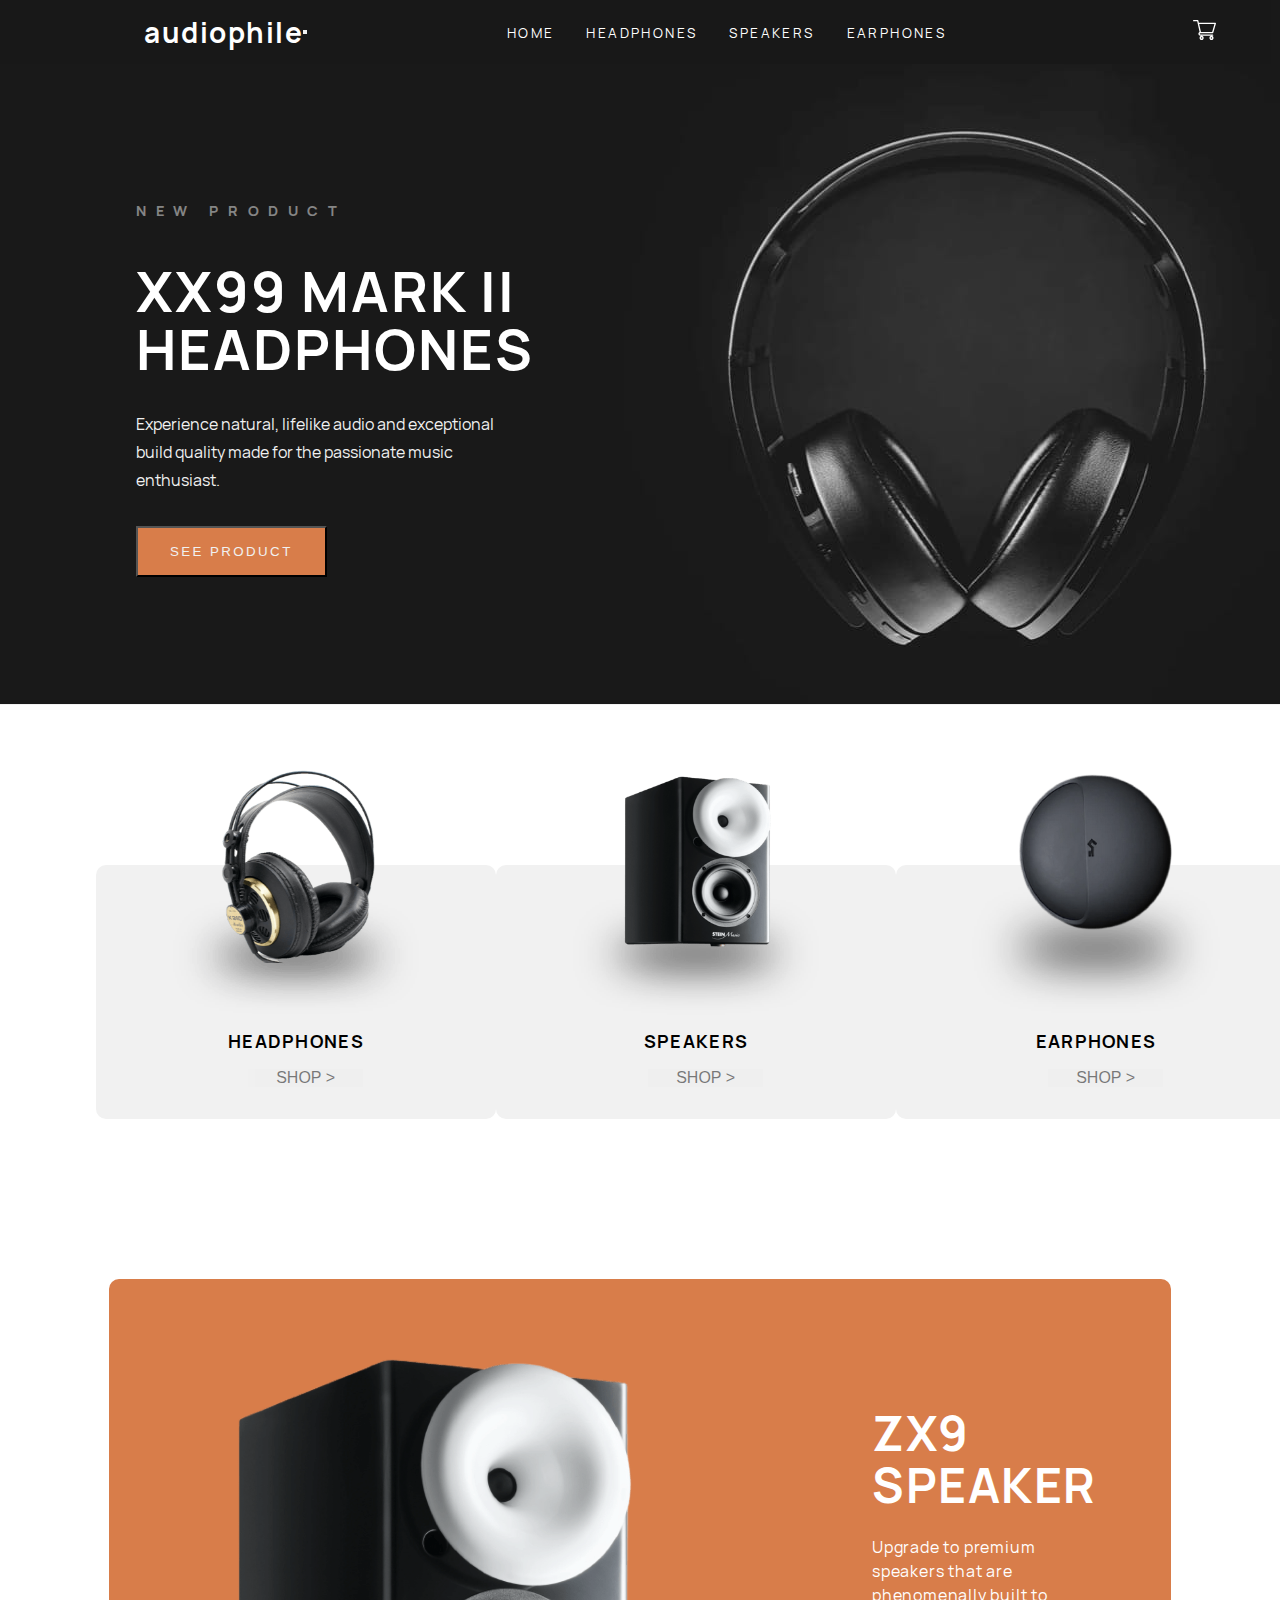
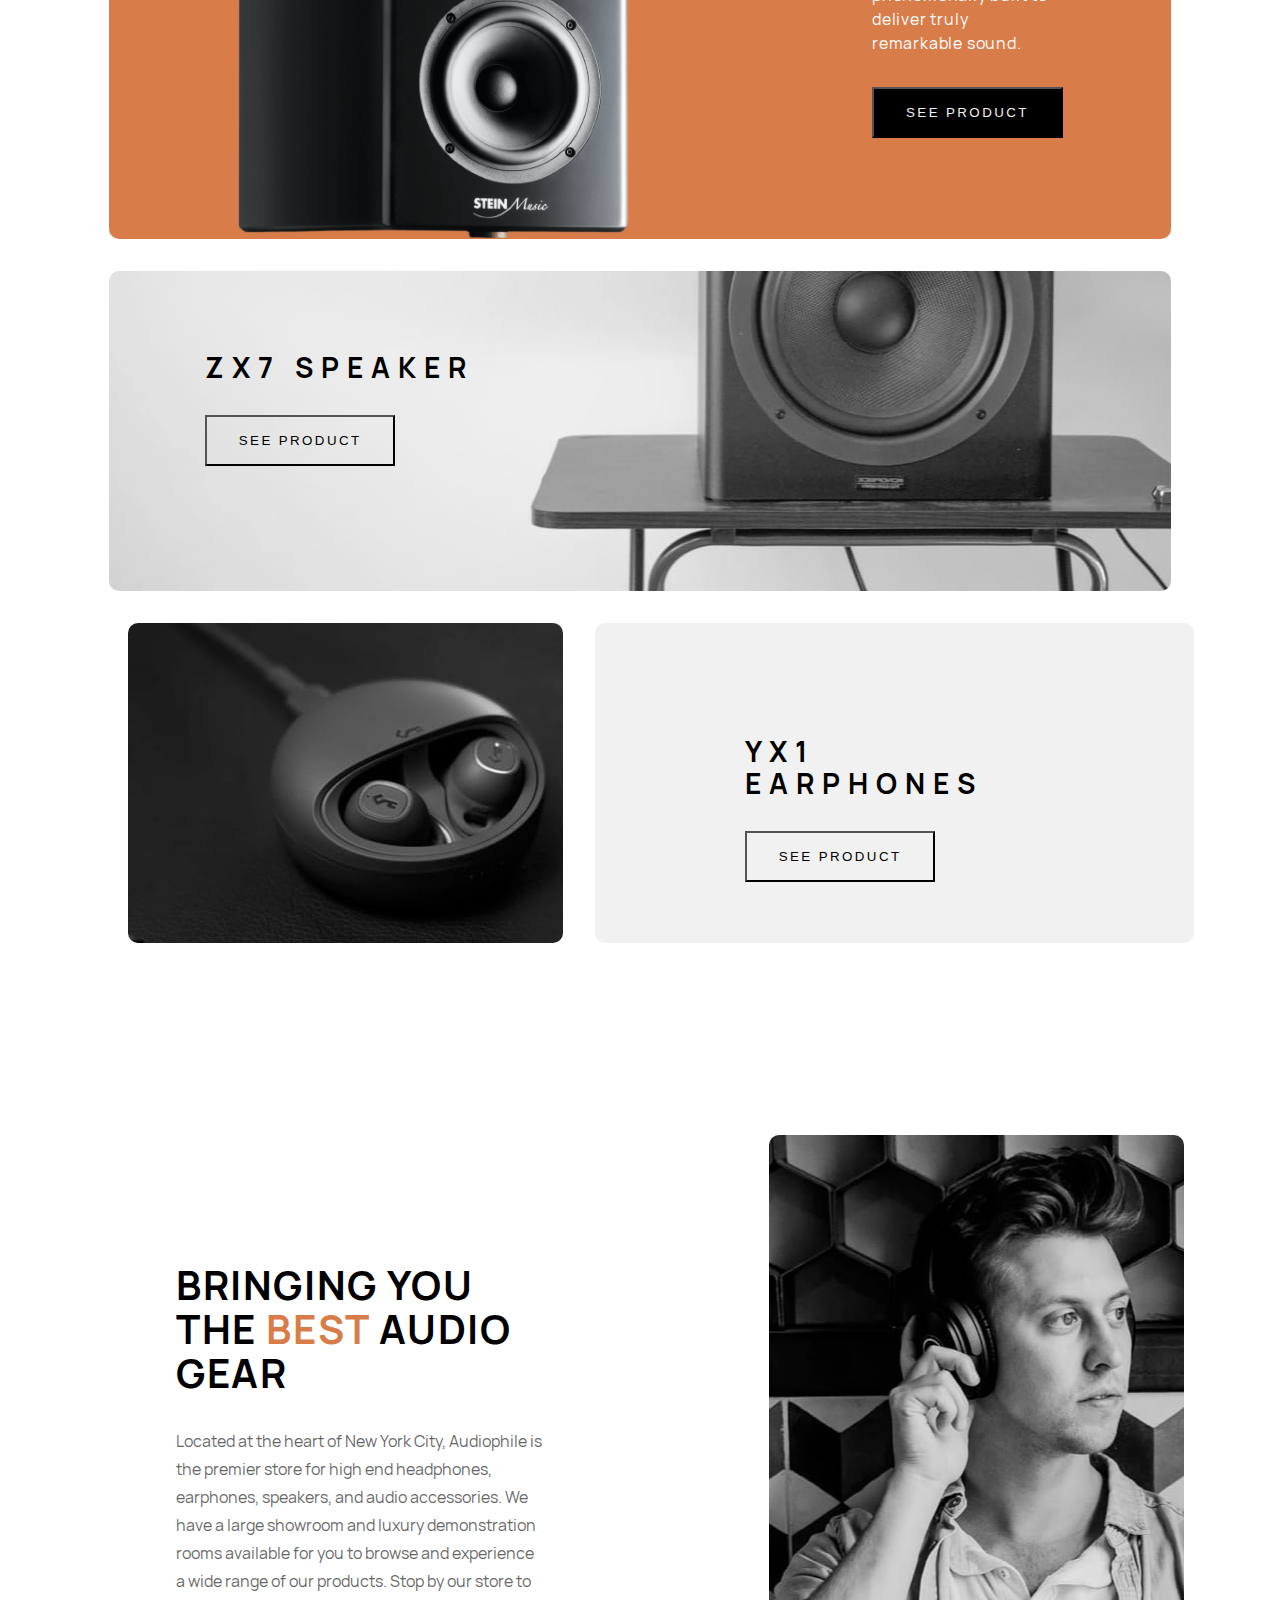
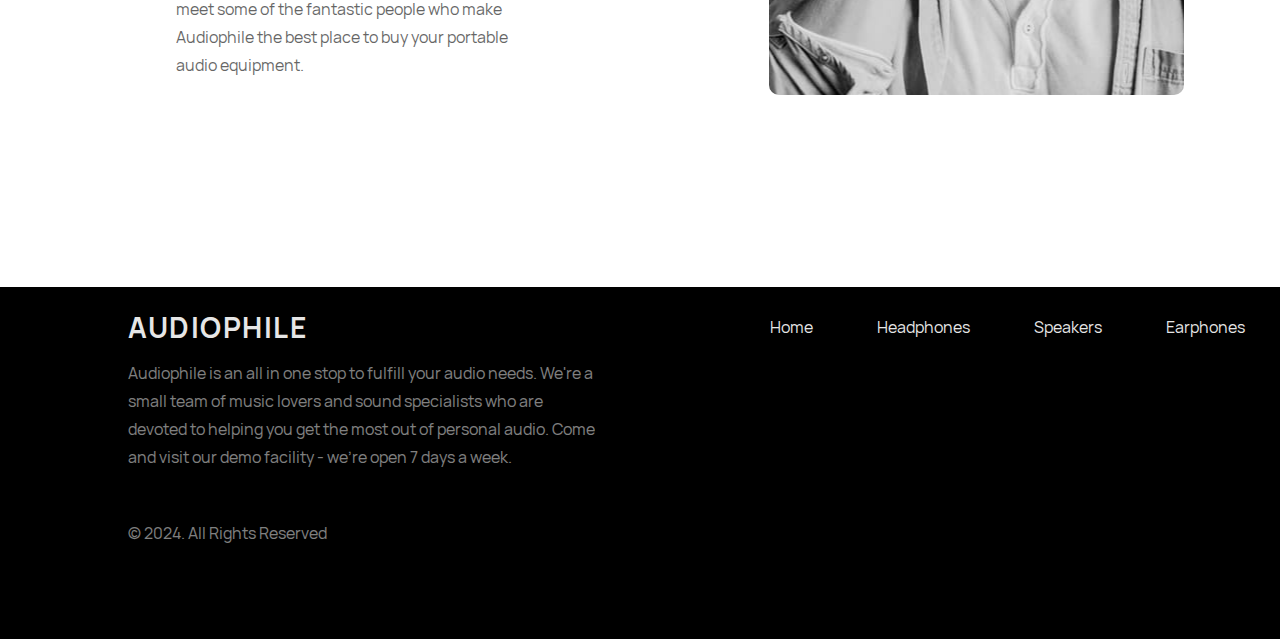
==== commit c62755a9: "Continue building mark 2 headphones page" ====
--- a/index.html
+++ b/index.html
@@ -15,6 +15,53 @@
     <title>Frontend Mentor | Audiophile e-commerce website</title>
   </head>
   <body>
+     <!-- Mobile Navigation
+    <nav class="mobile-nav">
+      <div class="nav-container">
+        <h2 class="logo">audiophile</h2>
+
+        <button
+        class="mobile-nav-toggle"
+        aria-controls="main-nav-list"
+        aria-expanded="false"
+      >
+        <span class="sr-only">Menu</span>
+      </button>
+     
+    <section class="display-cards">
+      <div class="card-1">
+        <img
+          class="display-card-img-1"
+          src="./assets/shared/desktop/image-category-thumbnail-headphones.png"
+          alt="headphones"
+        />
+        <h6>Headphones</h6>
+        <button>Shop ></button>
+      </div>
+
+      <div class="card-2">
+        <img
+          class="display-card-img-2"
+          src="./assets/shared/desktop/image-category-thumbnail-speakers.png"
+          alt="speakers"
+        />
+        <h6>Speakers</h6>
+        <button>Shop ></button>
+      </div>
+
+      <div class="card-3">
+        <img
+          class="display-card-img-3"
+          src="./assets/shared/desktop/image-category-thumbnail-earphones.png"
+          alt="earphones"
+        />
+        <h6>Earphones</h6>
+        <button>Shop ></button>
+      </div>
+    </section>
+    </nav> -->
+    
+
     <nav class="nav" id="top-nav">
       <div class="nav-container">
         <h2 class="logo">audiophile</h2>
@@ -126,13 +173,7 @@
           </div>          
         </div>        
       </div>      
-    </section>
-    
-
-     <!-- <section class="product">
-      
-      
-    </section> -->
+    </section>      
 
     <section class="promo">
       <div class="promo-text">
@@ -177,7 +218,7 @@
             Audiophile is an all in one stop to fulfill your audio needs. We're a
             small team of music lovers and sound specialists who are devoted to
             helping you get the most out of personal audio. Come and visit our demo
-            facility - we’re open 7 days a week.
+            facility - we&apos;re open 7 days a week.
           </p>
     
           
--- a/css/app.css
+++ b/css/app.css
@@ -99,6 +99,11 @@
   font-family: 'Manrope-Regular';
 }
 
+button a {
+  text-decoration: none;
+  color: var(--white);
+}
+
 /* Logo */
 .logo {
   color: var(--white);
@@ -109,6 +114,7 @@
   font-family: Manrope-Bold;
   font-weight: 700;
   font-size: 1.75rem;
+  text-transform: lowercase;
 }
 
 .sr-only {
@@ -116,13 +122,17 @@
 }
 
 /* Navigation */
+.moble-nav {
+  display: none;
+}
 
 nav {
   background-color: var(--black);
   opacity: 90%;
   font-family: Manrope-Regular;
   display: flex;
-  padding-bottom: 2rem;
+  padding-bottom: 3rem;
+  height: 1rem;
   width: 90rem;
   margin: 0 auto;
 }
@@ -165,6 +175,62 @@
 }
 
 /* Mobile Navigation */
+@media only screen and (max-width: 600px) {
+  .top-nav {
+    display: none;
+  }
+
+  .logo {
+    margin-left: 0;
+  }
+
+  nav {
+    background-color: var(--black);
+    opacity: 90%;
+    font-family: Manrope-Regular;
+    flex-direction: column;
+    padding-bottom: 2rem;
+    width: 100%;
+    margin: 0;
+  }
+
+  .nav-container {
+    flex-direction: column;
+    width: 100%;
+    padding: 0;
+    align-items: center;
+  }
+
+  .nav-container ul {
+    width: 100%;
+    margin: 0;
+  }
+
+  .nav ul {
+    flex-direction: column;
+    list-style-type: none;
+    width: 100%;
+    margin: 0;
+  }
+
+  .nav a {
+    text-decoration: none;
+    margin: 0 0 0 2rem;
+    color: var(--white);
+    font-size: 0.85rem;
+    text-transform: upperCase;
+    letter-spacing: 0.15rem;
+  }
+
+  .shopping-cart {
+    margin-right: 14rem;
+  }
+
+  .rule {
+    color: blue;
+    width: 40%;
+  }
+}
 
 /* Home Page Header */
 .product-container {
@@ -213,11 +279,11 @@
     flex-direction: column;
     width: 100%;
     height: 65rem;
-    margin: 0;
+    margin: 0 0 4rem 0;
     border-bottom: 0.5px solid var(--light-grey);
     background: url('../assets/home/mobile/image-header.jpg') no-repeat 0 0;
     background-position: bottom;
-    object-fit: cover;
+    background-size: cover;
     background-color: var(--black);
   }
 
@@ -275,7 +341,22 @@
   margin: 0 auto;
 }
 
-/* Home Page Display Cards */
+/* Mobile Navigation: Category Header */
+@media only screen and (max-width: 600px) {
+  .cat-header {
+    width: 78%;
+    margin: 0;
+    padding: 0 0 3rem 6rem;
+  }
+
+  .cat-header h3 {
+    letter-spacing: 0.2rem;
+    width: 100%;
+    margin: 0;
+  }
+}
+
+/* Display Cards */
 .display-cards {
   display: flex;
   margin: 10rem auto;
@@ -320,12 +401,16 @@
   margin-top: -7rem;
 }
 
-/* Mobile Home Page Display Cards */
+.display-card-img-3 {
+  margin-bottom: 0;
+}
+
+/* Mobile Display Cards */
 @media only screen and (max-width: 600px) {
   .display-cards {
     flex-direction: column;
     width: 90%;
-    margin: 5rem auto;
+    margin: 1rem auto;
     justify-content: flex-start;
     align-items: baseline;
     /* Aligns buttons at bottom */
@@ -336,6 +421,10 @@
   .card-3 {
     margin: 5rem 0;
     /* margin: 0.5rem; */
+  }
+
+  .card-3 {
+    margin-bottom: 0;
   }
 }
 
@@ -456,7 +545,7 @@
   }
 }
 
-/* Product ZX7 */
+/* Home Page: Product ZX7 */
 .product-container-ZX7 {
   display: flex;
   height: 20rem;
@@ -468,6 +557,10 @@
   background-position: bottom;
 }
 
+.zx7-info {
+  margin: 5rem 0 0 6rem;
+}
+
 .zx7-button {
   padding: 1rem 2rem;
   margin: 2rem 0;
@@ -477,11 +570,38 @@
   color: var(--black);
 }
 
-.zx7-info {
-  margin: 5rem 0 0 6rem;
-}
-
-/* Product YX1 */
+@media only screen and (max-width: 600px) {
+  /* Mobile Home Page: Product ZX7 */
+  .product-container-ZX7 {
+    flex-direction: column;
+    height: 30rem;
+    width: 90%;
+    margin: 2rem auto;
+    background: url('../assets/home/mobile/image-speaker-zx7.jpg') no-repeat;
+    background-size: cover;
+    background-position: right;
+  }
+
+  .zx7-info {
+    margin: 12rem 0 0 1rem;
+  }
+
+  .zx7-info h3 {
+    font-size: 2rem;
+    letter-spacing: 0.25rem;
+  }
+
+  .zx7-button {
+    padding: 1rem 2rem;
+    margin: 2.5rem 0;
+    letter-spacing: 0.15rem;
+    text-transform: upperCase;
+    background: none;
+    color: var(--black);
+  }
+}
+
+/* Home Page: Product YX1 */
 .product-container-YX1 {
   display: flex;
   height: 20rem;
@@ -517,21 +637,56 @@
   color: var(--black);
 }
 
-/* Product Mark II */
+/* Mobile Home Page: Product YX1 Earphones*/
+@media only screen and (max-width: 600px) {
+  .product-container-YX1 {
+    flex-direction: column;
+    height: 40rem;
+    width: 90%;
+    padding: 0;
+    margin: 2rem auto;
+  }
+
+  .product-left {
+    width: 100%;
+    height: 15rem;
+    background: url('../assets/home/mobile/image-earphones-yx1.jpg') no-repeat;
+    background-size: cover;
+    background-position: center;
+    margin: 0;
+    border-radius: 10px;
+  }
+
+  .product-right {
+    width: 100%;
+    height: 16rem;
+    margin: 2rem 0;
+    padding: 0 0 3rem 0;
+  }
+
+  .yx1-info {
+    width: 100%;
+    text-align: center;
+    margin: 7rem 0;
+  }
+
+  .yx1-button {
+    padding: 1rem 2rem;
+    margin: 2rem 0;
+    letter-spacing: 0.15rem;
+    text-transform: upperCase;
+    background: none;
+    color: var(--black);
+  }
+}
+
+/* Headphones Page: Product Mark II */
 .product-container-mark-2 {
   display: flex;
   height: 35rem;
   width: 80rem;
-  margin: 10rem auto;
-}
-
-.product-container-mark-2 h4 {
-  font-size: 0.9rem;
-  text-transform: upperCase;
-  margin: 8rem 0 2rem 0;
-  letter-spacing: 0.6rem;
-  color: var(--orange);
-  opacity: 0.5;
+  margin: 10rem 16rem;
+  margin-bottom: 8rem;
 }
 
 .product-left-mark-2 {
@@ -544,8 +699,12 @@
 }
 
 .product-right-mark-2 {
-  width: 40%;
+  width: 35%;
   margin: 0 0 0 5rem;
+}
+
+.product-right-59 h2 {
+  margin: 10rem 0 2rem 0;
 }
 
 .product-right-mark-2 h2 {
@@ -553,7 +712,12 @@
 }
 
 .product-right-mark-2 h4 {
-  margin: 6rem 0 0.25rem 0;
+  font-size: 0.9rem;
+  text-transform: upperCase;
+  margin: 4rem 0 0.5rem 0;
+  letter-spacing: 0.6rem;
+  color: var(--orange);
+  opacity: 0.5;
 }
 
 .product-right-mark-2 p {
@@ -571,12 +735,67 @@
   color: var(--light-grey);
 }
 
-/* Product Mark I */
+.price {
+  font-family: 'Manrope-Medium';
+  font-size: 1.2rem;
+  letter-spacing: 0.15rem;
+  margin: 2rem 0 1rem 0;
+}
+
+/* Mobile Headphones Page: Product Mark II */
+@media only screen and (max-width: 600px) {
+  .product-container-mark-2 {
+    flex-direction: column;
+    height: 50rem;
+    width: 90%;
+    margin: 6rem auto;
+  }
+
+  .product-left-mark-2 {
+    height: 30rem;
+    width: 90%;
+    background: url('../assets/product-xx99-mark-two-headphones/mobile/image-product.jpg')
+      no-repeat;
+    background-size: cover;
+    background-position: center;
+    margin: 0 auto;
+    border-radius: 10px;
+  }
+
+  .product-right-mark-2 {
+    width: 90%;
+    margin: 1rem 0 0 1rem;
+  }
+
+  .product-right-59 h2 {
+    margin: 7rem 0;
+    text-align: center;
+  }
+
+  .product-right-mark-2 h4 {
+    margin: 2rem 0;
+    text-align: center;
+  }
+
+  .product-right-mark-2 p {
+    opacity: 60%;
+    line-height: 1.75rem;
+    text-align: center;
+    margin-top: 2rem;
+  }
+
+  .product-right-mark-2 button {
+    width: 60%;
+    margin: 2rem 5rem;
+  }
+}
+
+/* Headphones Page: Product Mark I */
 .product-container-mark-1 {
   display: flex;
   height: 35rem;
   width: 80rem;
-  margin: 10rem auto;
+  margin: 10rem 16rem;
 }
 
 .product-container-mark-1 h4 {
@@ -625,12 +844,78 @@
   color: var(--light-grey);
 }
 
-/* Product XX59 */
+/* Mobile Headphones Page: Product Mark I */
+@media only screen and (max-width: 600px) {
+  .product-container-mark-1 {
+    flex-direction: column-reverse;
+    height: 50rem;
+    width: 90%;
+    margin: 6rem auto;
+  }
+
+  .product-container-mark-1 h2 {
+    width: 90%;
+    margin-top: 3rem;
+  }
+
+  .product-container-mark-1 h4 {
+    font-size: 0.9rem;
+    text-transform: upperCase;
+    margin: 8rem 0 2rem 0;
+    letter-spacing: 0.6rem;
+    color: var(--orange);
+    opacity: 0.5;
+  }
+
+  .product-right-mark-1 {
+    height: 30rem;
+    width: 90%;
+    background: url('../assets/product-xx99-mark-one-headphones/mobile/image-product.jpg')
+      no-repeat;
+    background-size: cover;
+    background-position: center;
+    margin: 0;
+  }
+
+  .product-left-mark-1 {
+    width: 90%;
+    margin: 0 2rem 0 1rem;
+  }
+
+  .product-left-mark-1 h2 {
+    margin-bottom: 2rem;
+    text-align: center;
+  }
+
+  .product-left-mark-1 h4 {
+    margin: 6rem 0 0.25rem 0;
+    text-align: center;
+  }
+
+  .product-left-mark-1 p {
+    opacity: 60%;
+    line-height: 1.75rem;
+    text-align: center;
+  }
+
+  .product-left-mark-1 button {
+    padding: 1rem 2rem;
+    width: 60%;
+    margin: 2rem 4rem;
+    border: none;
+    letter-spacing: 0.15rem;
+    text-transform: upperCase;
+    background: var(--orange);
+    color: var(--light-grey);
+  }
+}
+
+/* Headphones Page: Product XX59 */
 .product-container-59 {
   display: flex;
   height: 35rem;
   width: 80rem;
-  margin: 10rem auto;
+  margin: 10rem 16rem;
   margin-bottom: 18rem;
 }
 
@@ -671,8 +956,71 @@
   color: var(--light-grey);
 }
 
+/* Mobile Headphones Page: Product XX59 */
+@media only screen and (max-width: 600px) {
+  .product-container-59 {
+    flex-direction: column;
+    height: 50rem;
+    width: 90%;
+    margin: 6rem auto;
+  }
+
+  .product-container-59 h2 {
+    width: 90%;
+    margin-top: 3rem;
+  }
+
+  .product-container-59 h4 {
+    font-size: 0.9rem;
+    text-transform: upperCase;
+    margin: 8rem 0 2rem 0;
+  }
+
+  .product-left-59 {
+    height: 30rem;
+    width: 90%;
+    background: url('../assets/product-xx59-headphones/mobile/image-product.jpg')
+      no-repeat;
+    background-size: cover;
+    background-position: center;
+    margin: 0;
+  }
+
+  .product-right-59 {
+    width: 90%;
+    margin: 0 2rem 0 1rem;
+  }
+
+  .product-right-59 h2 {
+    margin-bottom: 2rem;
+    text-align: center;
+  }
+
+  .product-right-59 h4 {
+    margin: 6rem 0 0.25rem 0;
+    text-align: center;
+  }
+
+  .product-right-59 p {
+    opacity: 60%;
+    line-height: 1.75rem;
+    text-align: center;
+  }
+
+  .product-right-59 button {
+    padding: 1rem 2rem;
+    width: 60%;
+    margin: 2rem 4rem;
+    border: none;
+    letter-spacing: 0.15rem;
+    text-transform: upperCase;
+    background: var(--orange);
+    color: var(--light-grey);
+  }
+}
+
 /* Wireless Earphones */
-/* Product YX1 */
+/* Earphones Page: Product YX1 */
 .product-container-yx-1 {
   display: flex;
   height: 35rem;
@@ -727,8 +1075,70 @@
   color: var(--light-grey);
 }
 
-/* Speakers */
-/* ZX9 */
+/* Mobile Earphones Page: Product YX1 */
+@media only screen and (max-width: 600px) {
+  .product-container-yx-1 {
+    flex-direction: column;
+    height: 60rem;
+    width: 90%;
+    margin: 6rem auto;
+    margin-bottom: 5rem;
+  }
+
+  .product-container-yx-1 h4 {
+    font-size: 1.15rem;
+    text-transform: upperCase;
+    width: 70%;
+    margin: 2rem auto;
+    letter-spacing: 0.6rem;
+    color: var(--orange);
+    opacity: 0.5;
+  }
+
+  .product-left-yx-1 {
+    height: 30rem;
+    width: 90%;
+    margin: 1rem;
+    background: url('../assets/product-yx1-earphones/mobile/image-product.jpg')
+      no-repeat;
+    background-size: cover;
+    background-position: center;
+  }
+
+  .product-right-yx-1 {
+    height: 40rem;
+    width: 90%;
+    margin: 0 auto;
+  }
+
+  .product-right-yx-1 h2 {
+    margin-bottom: 2rem;
+    text-align: center;
+  }
+
+  .product-right-yx-1 h4 {
+    margin: 1rem 4rem;
+  }
+
+  .product-right-yx-1 p {
+    opacity: 90%;
+    line-height: 1.75rem;
+    text-align: center;
+  }
+
+  .product-right-yx-1 button {
+    padding: 1rem 2rem;
+    margin: 2rem 5rem;
+    border: none;
+    letter-spacing: 0.15rem;
+    text-transform: upperCase;
+    background: var(--orange);
+    color: var(--light-grey);
+  }
+}
+
+/* Speakers Page */
+/* Speakers Page:  ZX9 */
 .product-container-zx9 {
   display: flex;
   height: 35rem;
@@ -782,7 +1192,65 @@
   color: var(--light-grey);
 }
 
-/* ZX7 */
+/* Mobile Speakers Page:  ZX9 */
+@media only screen and (max-width: 600px) {
+  .product-container-zx9 {
+    flex-direction: column;
+    height: 60rem;
+    width: 90%;
+    margin: 6rem auto;
+    margin-bottom: 5rem;
+  }
+
+  .product-container-zx9 h4 {
+    font-size: 1.15rem;
+    text-transform: upperCase;
+    margin: 8rem 0 2rem 0;
+    letter-spacing: 0.6rem;
+    color: var(--orange);
+    opacity: 0.5;
+  }
+
+  .product-left-zx9 {
+    height: 30rem;
+    width: 90%;
+    background: url('../assets/product-zx9-speaker/mobile/image-product.jpg')
+      no-repeat;
+    background-position: center;
+    margin: 0 auto;
+  }
+
+  .product-right-zx9 {
+    width: 90%;
+    margin: 0 auto;
+  }
+
+  .product-right-zx9 h2 {
+    font-size: 2.5rem;
+    width: 60%;
+    margin: 0 auto;
+    margin-bottom: 2rem;
+    text-align: center;
+  }
+
+  .product-right-zx9 h4 {
+    margin: 2rem 0 1rem 0;
+    text-align: center;
+  }
+
+  .product-right-zx9 p {
+    opacity: 60%;
+    line-height: 1.75rem;
+    text-align: center;
+  }
+
+  .product-right-zx9 button {
+    width: 60%;
+    margin: 2rem 4.5rem;
+  }
+}
+
+/* Speakers Page: ZX7 */
 .product-container-zx7 {
   display: flex;
   height: 35rem;
@@ -833,7 +1301,69 @@
   color: var(--light-grey);
 }
 
-/* Promo */
+/* Mobile Speakers Page: ZX7 */
+@media only screen and (max-width: 600px) {
+  .product-container-zx7 {
+    flex-direction: column-reverse;
+    height: 60rem;
+    width: 90%;
+    margin: 5rem auto;
+  }
+
+  .product-container-zx7 h2 {
+    font-size: 2.5rem;
+    width: 90%;
+    margin-top: 3rem;
+  }
+
+  .product-container-zx7 h4 {
+    font-size: 0.9rem;
+    text-transform: upperCase;
+    text-align: center;
+    margin: 8rem 0 2rem 0;
+    letter-spacing: 0.6rem;
+    color: var(--orange);
+    opacity: 0.5;
+  }
+
+  .product-right-zx7 {
+    height: 30rem;
+    width: 90%;
+    background: url('../assets/product-zx7-speaker/mobile/image-product.jpg')
+      no-repeat;
+    background-position: center;
+    margin: 0 auto;
+  }
+
+  .product-left-zx7 {
+    width: 90%;
+    margin: 2rem 1.5rem;
+  }
+
+  .product-left-zx7 h2 {
+    margin-bottom: 2rem;
+    text-align: center;
+  }
+
+  .product-left-zx7 p {
+    opacity: 60%;
+    line-height: 1.75rem;
+    text-align: center;
+  }
+
+  .product-left-zx7 button {
+    padding: 1rem 2rem;
+    width: 60%;
+    margin: 2rem 5rem;
+    border: none;
+    letter-spacing: 0.15rem;
+    text-transform: upperCase;
+    background: var(--orange);
+    color: var(--light-grey);
+  }
+}
+
+/* Home Page: Promo */
 .promo {
   display: flex;
   width: 85%;
@@ -875,6 +1405,56 @@
   background-position: center;
 }
 
+/* Mobile Home Page: Promo */
+@media only screen and (max-width: 600px) {
+  .promo {
+    flex-direction: column-reverse;
+    width: 100%;
+    margin: 12rem auto;
+    margin-bottom: 6rem;
+    justify-content: space-between;
+  }
+
+  .promo-text {
+    height: 25rem;
+    width: 90%;
+    padding: 0;
+    margin: 2rem auto;
+  }
+
+  .promo-text h3 {
+    text-transform: upperCase;
+    font-size: 2rem;
+    line-height: 2.5rem;
+    text-align: center;
+    width: 90%;
+    margin: 2rem 1rem;
+    letter-spacing: 0.1rem;
+  }
+
+  span {
+    color: var(--orange);
+  }
+
+  .promo-text p {
+    opacity: 100%;
+    line-height: 1.75rem;
+    text-align: center;
+    margin: 0 2rem;
+  }
+
+  .promo-image {
+    height: 20rem;
+    width: 90%;
+    align-items: stretch;
+    background: url('../assets/shared/mobile/image-best-gear.jpg') no-repeat;
+    background-size: cover;
+    margin: 0 auto;
+    border-radius: 10px;
+    background-position: center;
+  }
+}
+
 /* Footer */
 .footer {
   background-color: var(--black);
@@ -928,6 +1508,72 @@
   opacity: 50%;
 }
 
+/* Mobile Footer */
+@media only screen and (max-width: 600px) {
+  .footer {
+    background-color: var(--black);
+    height: 45rem;
+    width: 100%;
+  }
+
+  .footer-nav-container {
+    flex-direction: column;
+    width: 100%;
+    padding: 0;
+    align-items: center;
+  }
+
+  .footer-nav-container ul {
+    flex-direction: column;
+    width: 80%;
+    margin: 0 auto;
+    text-align: center;
+  }
+
+  .footer-nav-container li {
+    list-style-type: none;
+    font-size: 1.15rem;
+    font-weight: 900;
+    text-transform: upperCase;
+    line-height: 3rem;
+  }
+
+  .footer-nav-container a {
+    color: var(--white);
+    margin: 0;
+    text-decoration: none;
+  }
+
+  .footer-description {
+    width: 80%;
+    margin: 2rem auto;
+    text-align: center;
+  }
+
+  .footer-logo {
+    font-family: Manrope-Bold;
+    font-weight: 700;
+    font-size: 1.75rem;
+    color: var(--white);
+    margin: 2rem 0;
+  }
+
+  .footer-description h4,
+  .footer-description p {
+    color: var(--white);
+  }
+
+  .footer-description p {
+    margin: 0 0 2rem 0;
+    line-height: 1.75rem;
+    opacity: 50%;
+  }
+
+  .copyright {
+    margin-top: 1rem;
+  }
+}
+
 /* .icon-container {
   display: flex;
   margin-left: 55rem;
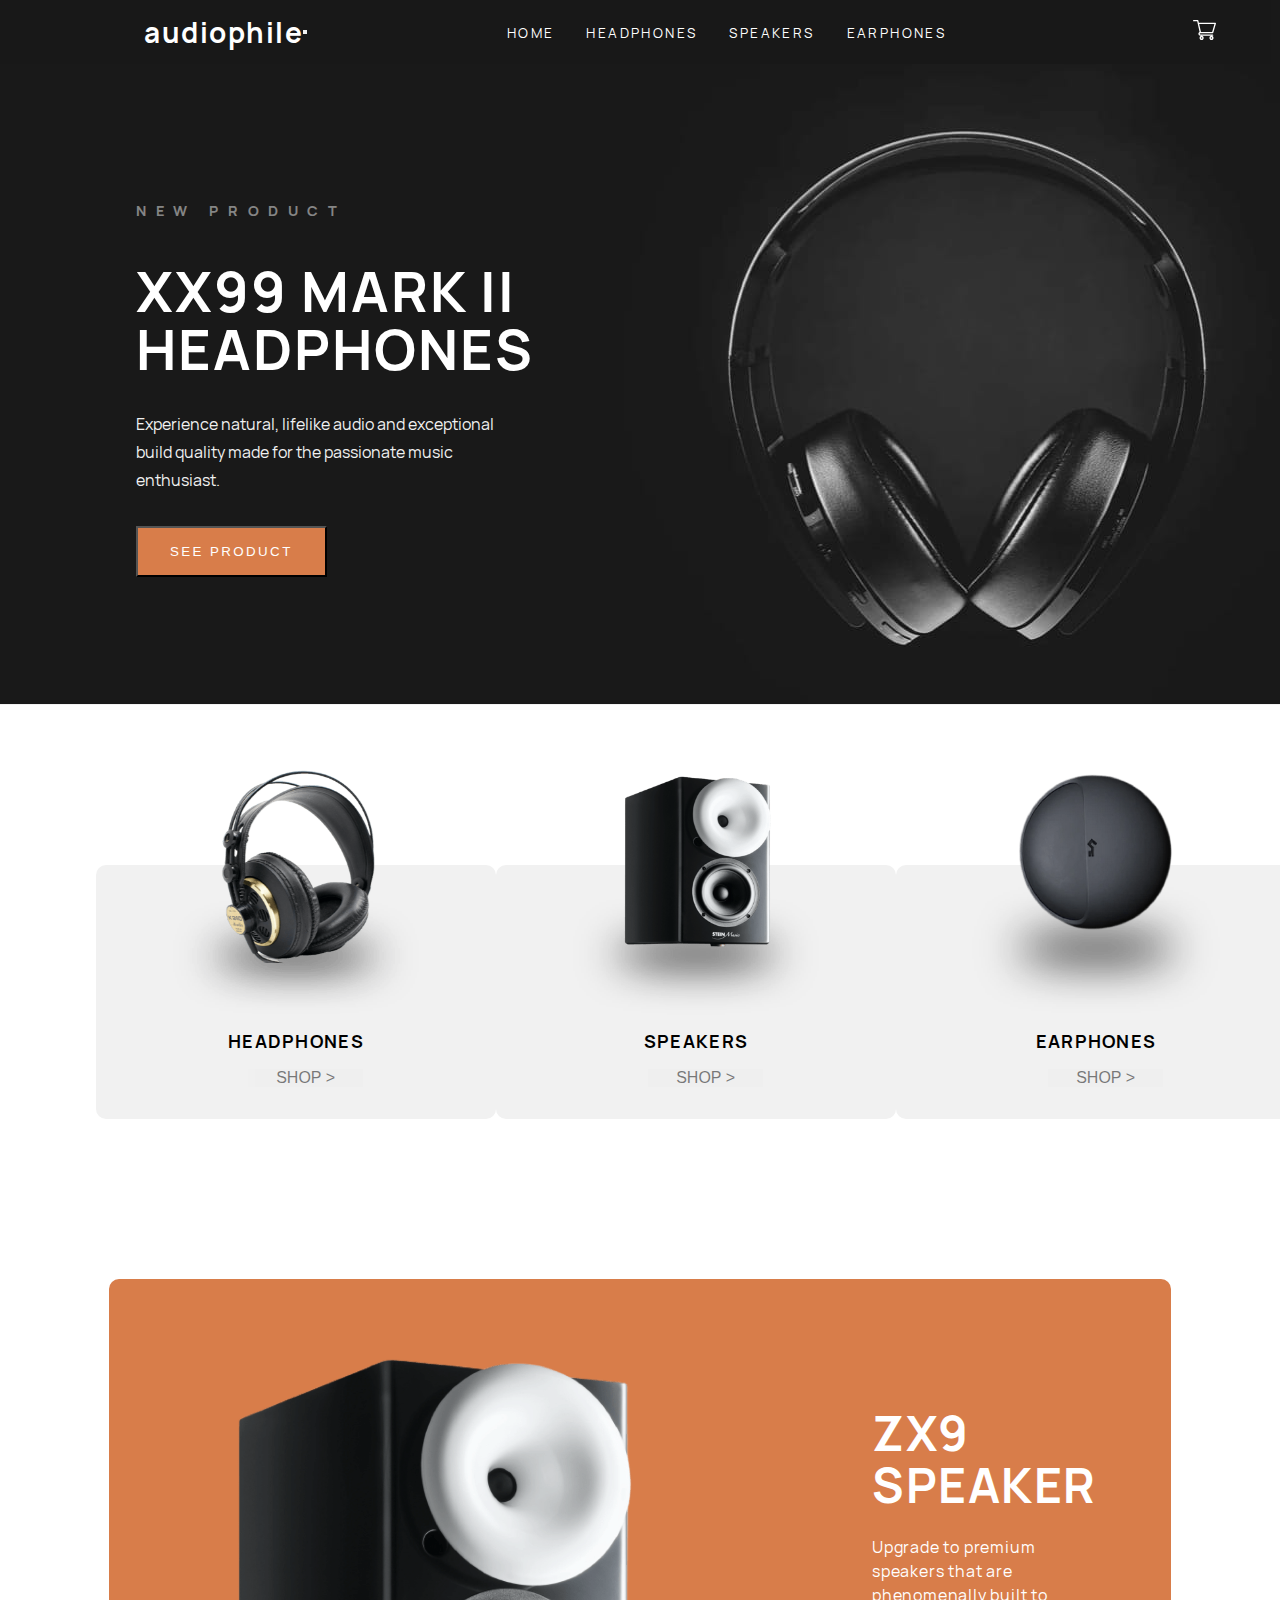
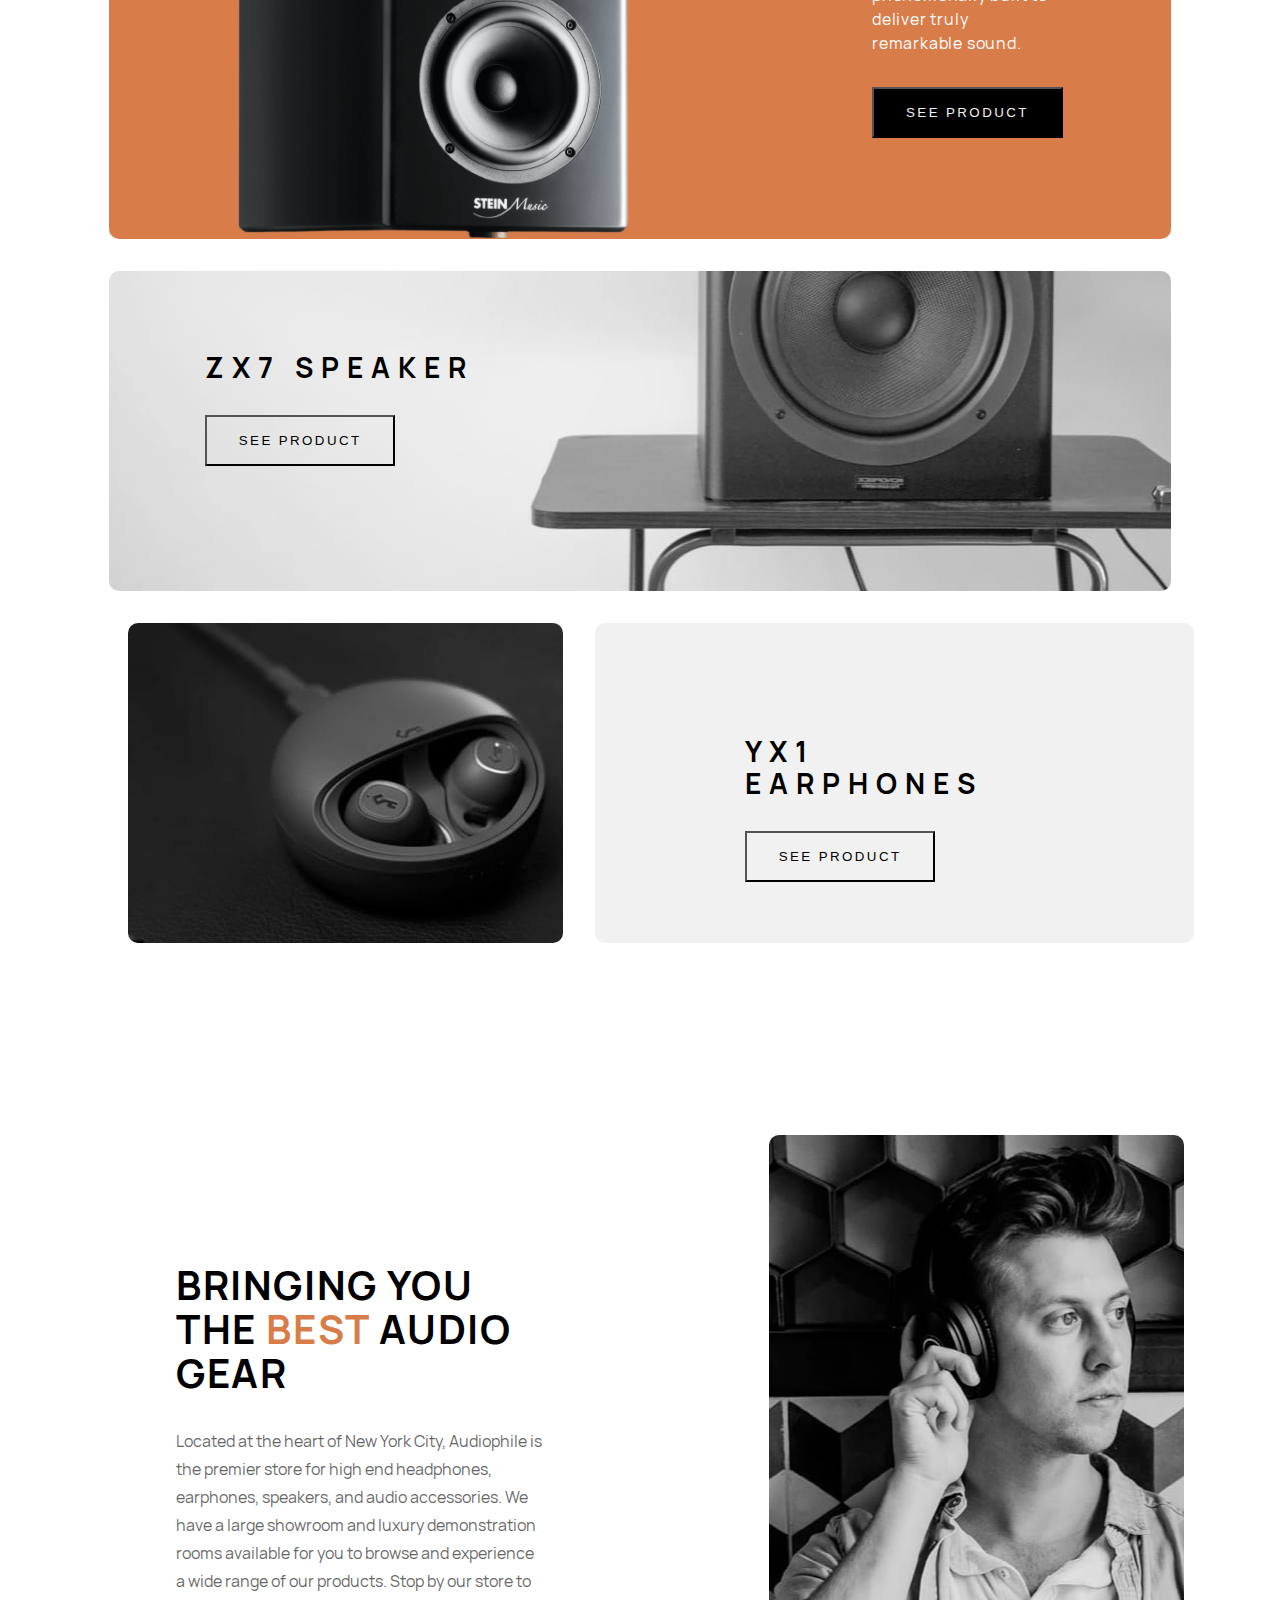
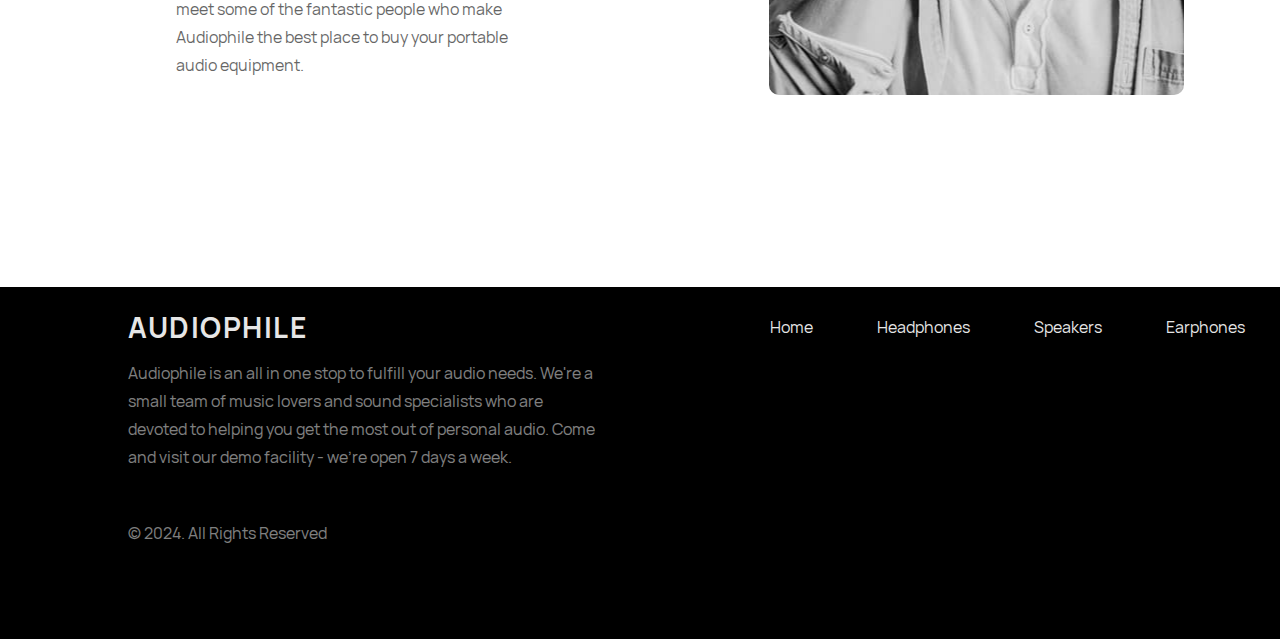
==== commit e21de0a8: "Continue building mark 2 headphones page" ====
--- a/index.html
+++ b/index.html
@@ -96,7 +96,7 @@
             Experience natural, lifelike audio and exceptional build quality
             made for the passionate music enthusiast.
           </p>
-          <button class="headphone-button">See product</button>
+          <button class="headphone-button"><a href="product-xx99-mark-two-headphones.html">See product</a></button>
         </div>
       </div>
     </header>
--- a/css/app.css
+++ b/css/app.css
@@ -956,6 +956,48 @@
   color: var(--light-grey);
 }
 
+.product-details {
+  display: flex;
+  width: 75%;
+  margin: 0 auto;
+}
+
+.details-left {
+  width: 90%;
+  margin: 3rem 5rem;
+}
+
+.details-left p {
+  font-size: 0.8rem;
+  line-height: 1.5rem;
+  letter-spacing: 0.1rem;
+  margin: 2rem 0;
+  width: 95%;
+}
+
+.details-right {
+  width: 35%;
+  align-items: center;
+}
+
+.details-right h3 {
+  margin: 3rem 0 2rem 0;
+}
+
+.details-right li {
+  font-family: 'Manrope-Light';
+  line-height: 2rem;
+  letter-spacing: 0.15rem;
+  font-size: 0.8rem;
+  list-style-type: none;
+}
+
+.details-right span {
+  font-family: 'Manrope-Bold';
+  font-weight: 900;
+  margin-right: 1.5rem;
+}
+
 /* Mobile Headphones Page: Product XX59 */
 @media only screen and (max-width: 600px) {
   .product-container-59 {
@@ -1432,10 +1474,6 @@
     letter-spacing: 0.1rem;
   }
 
-  span {
-    color: var(--orange);
-  }
-
   .promo-text p {
     opacity: 100%;
     line-height: 1.75rem;
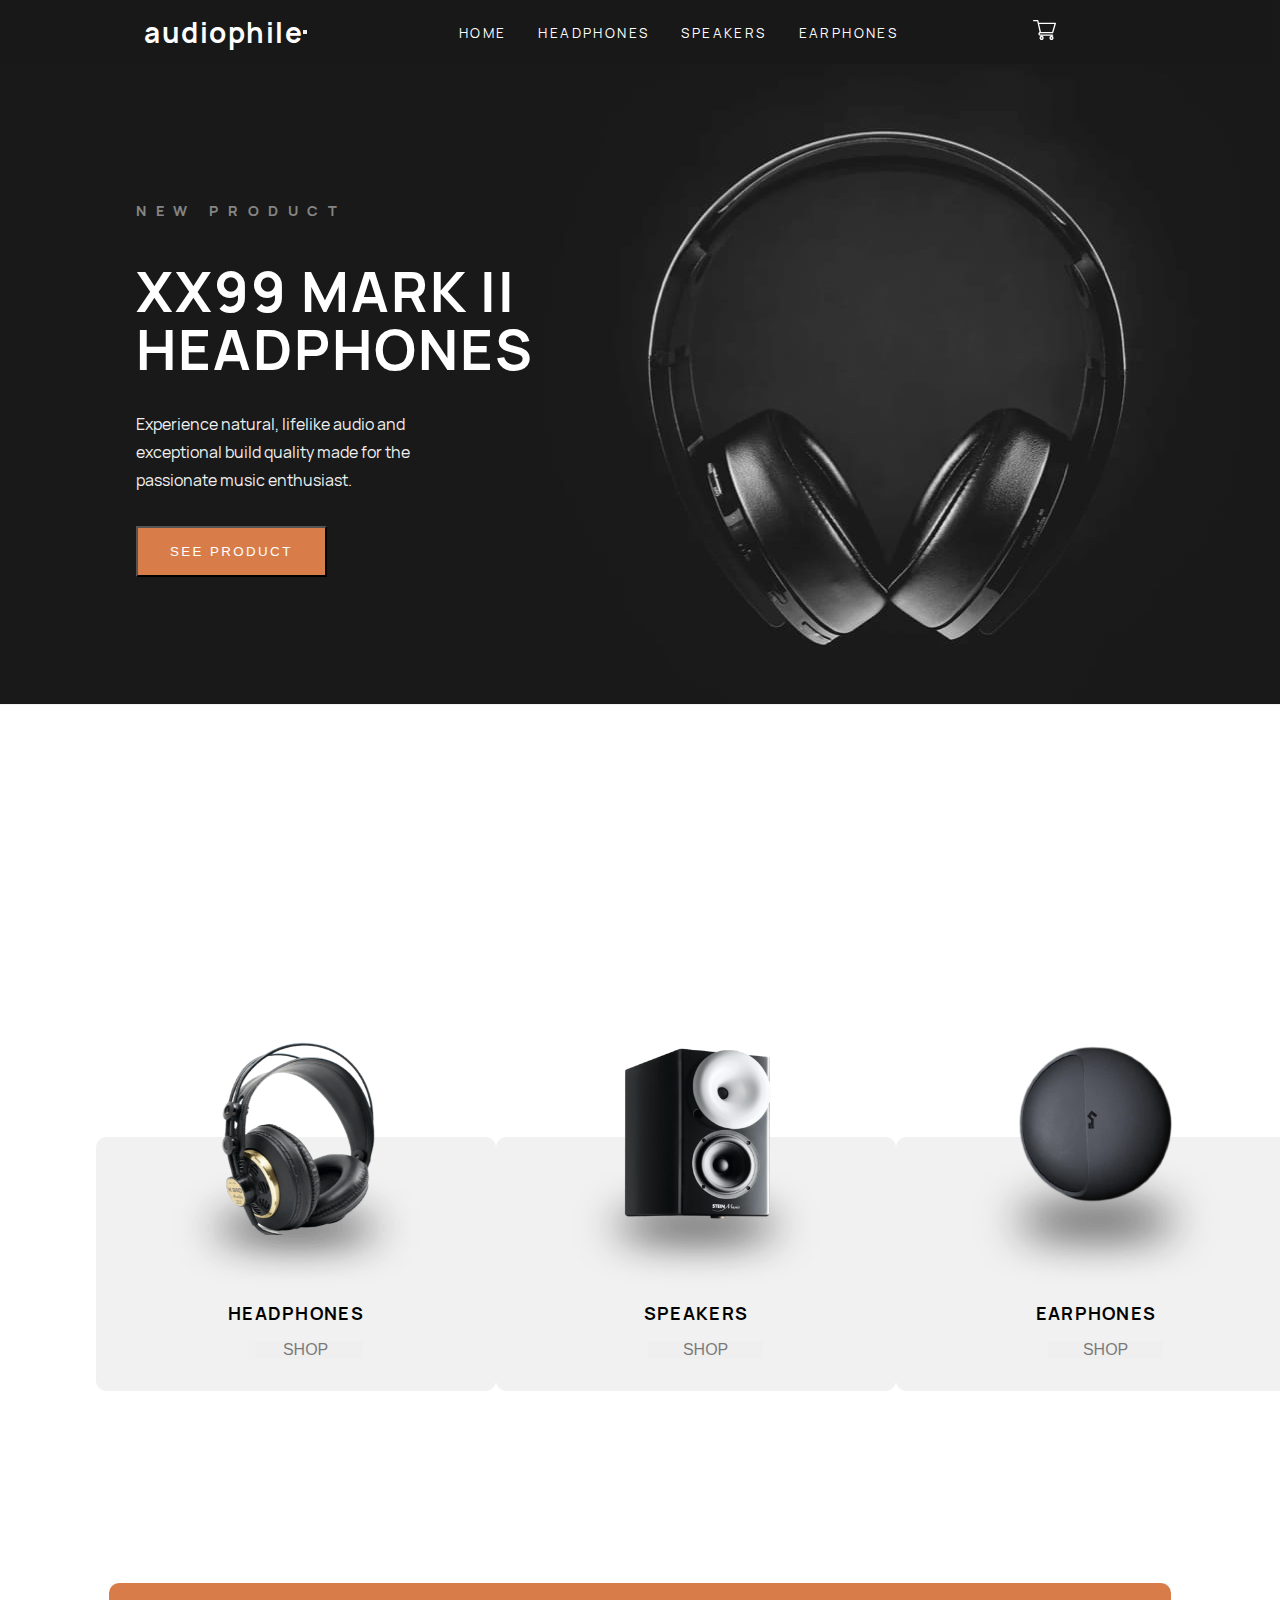
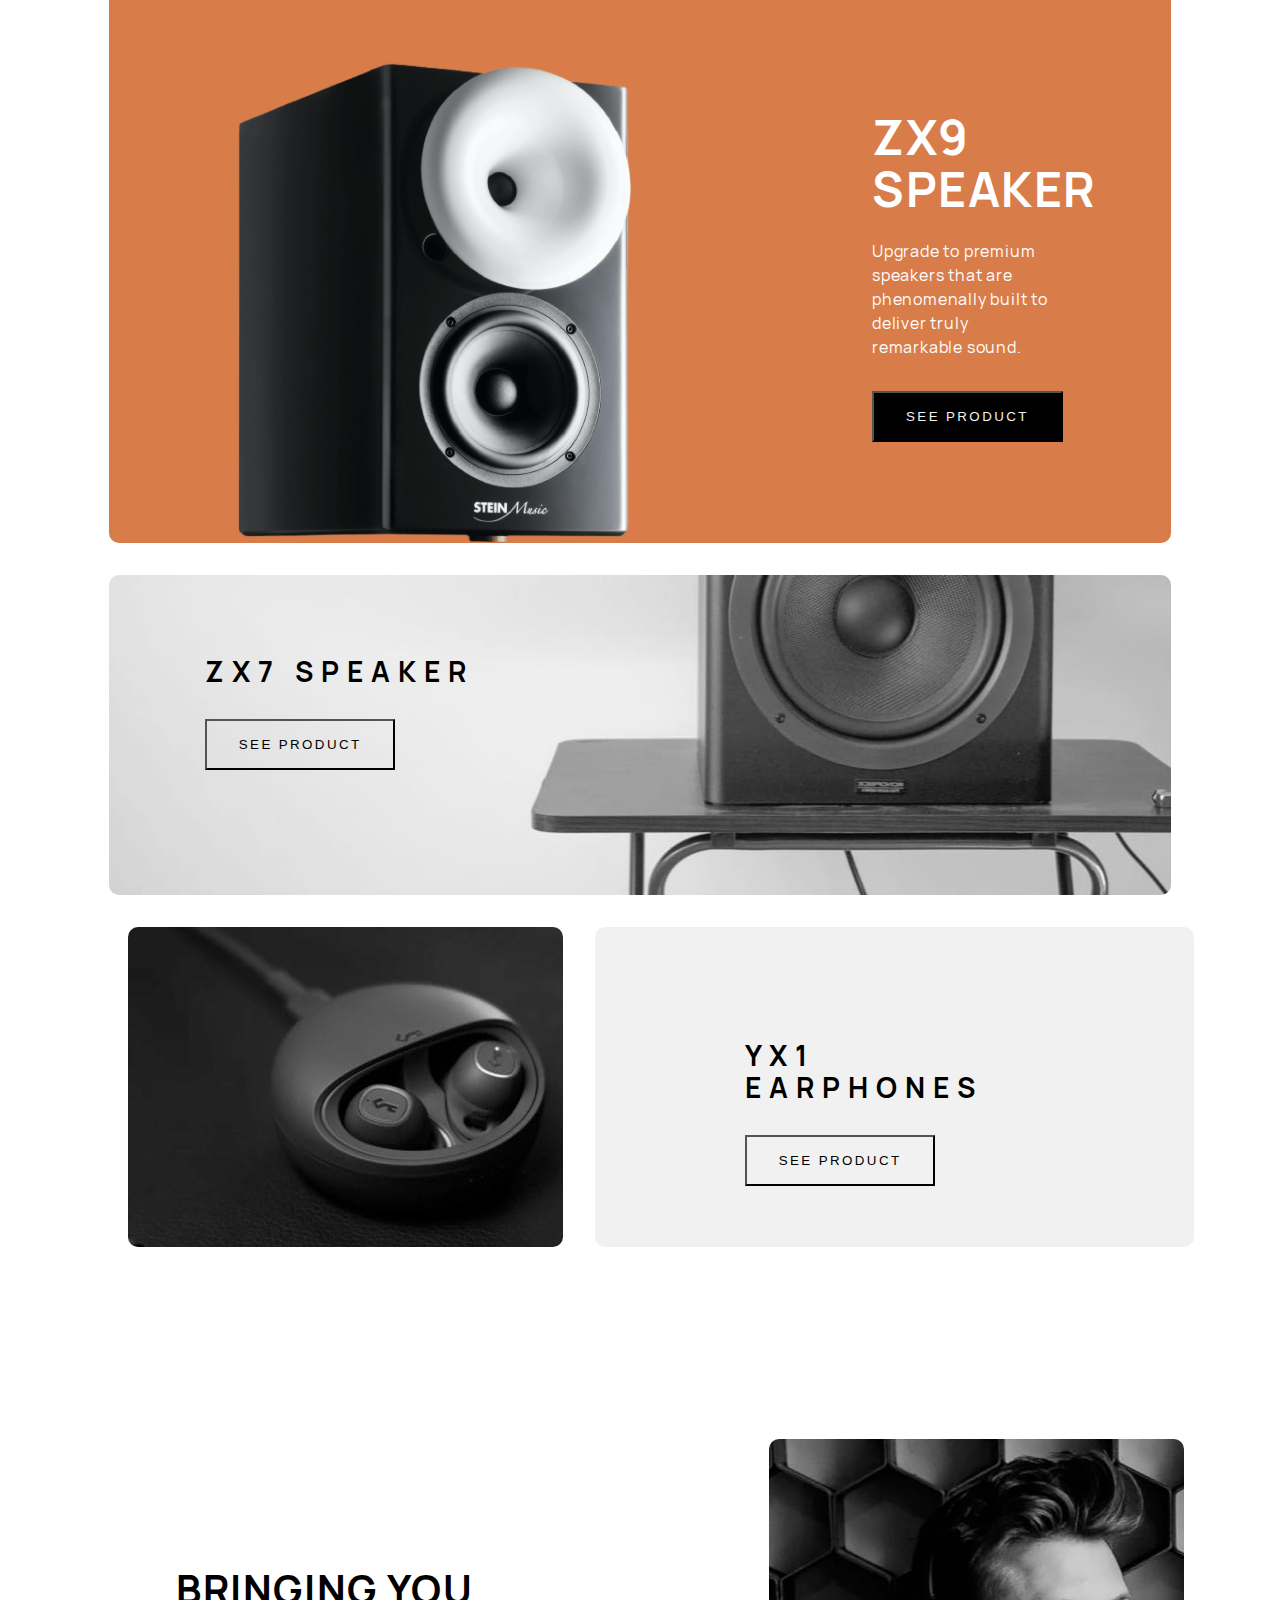
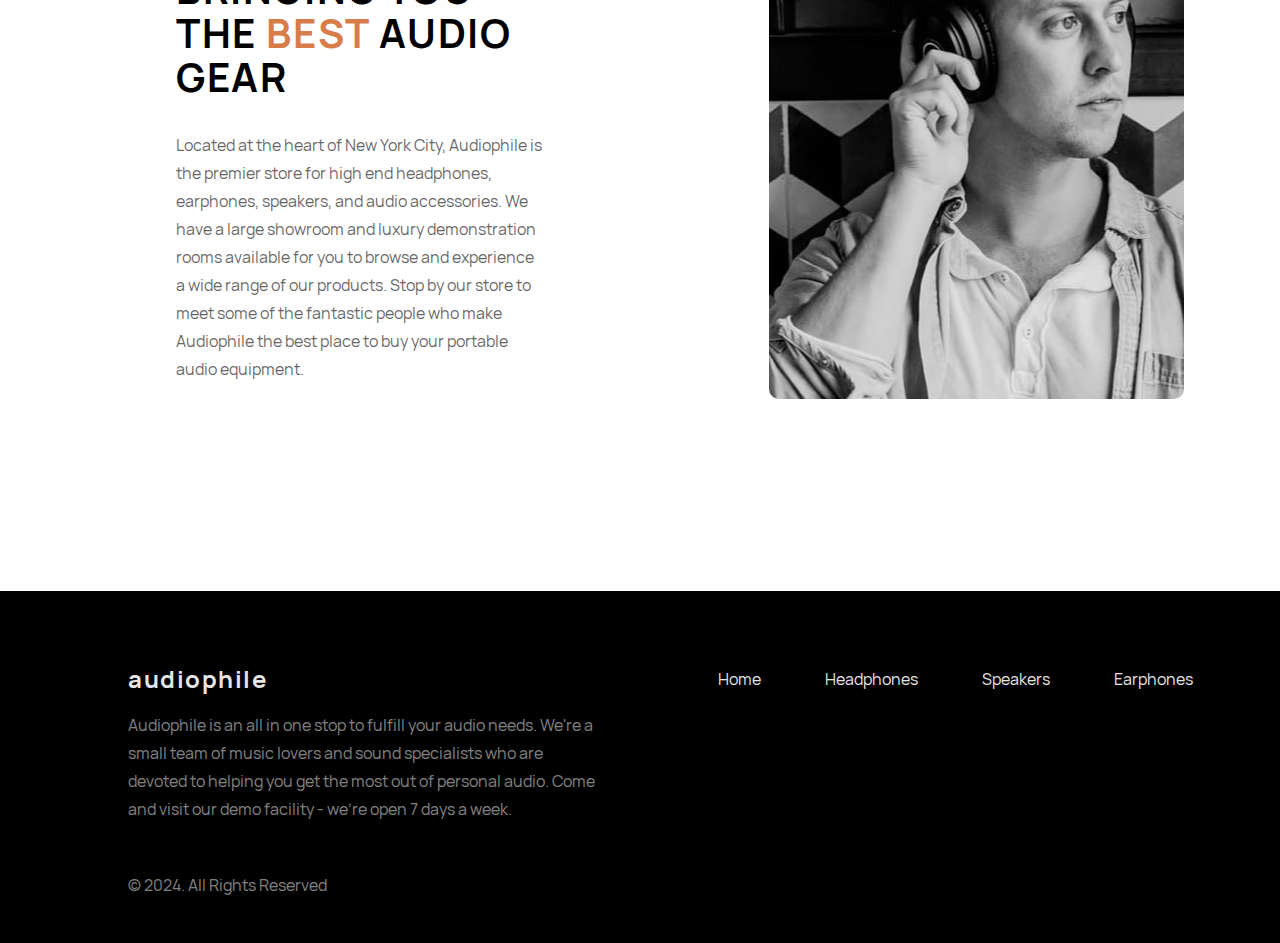
==== commit 2ef6cab0: "Finish building ZX9 Speaker page, Update Display Card Section" ====
--- a/index.html
+++ b/index.html
@@ -110,7 +110,8 @@
           alt="headphones"
         />
         <h6>Headphones</h6>
-        <button>Shop ></button>
+        <button><a href="headphones.html">Shop</a></button>
+        
       </div>
 
       <div class="card-2">
@@ -120,7 +121,7 @@
           alt="speakers"
         />
         <h6>Speakers</h6>
-        <button>Shop ></button>
+        <button><a href="speakers.html">Shop</a></button>
       </div>
 
       <div class="card-3">
@@ -130,7 +131,7 @@
           alt="earphones"
         />
         <h6>Earphones</h6>
-        <button>Shop ></button>
+        <button><a href="earphones.html">Shop</a></button>
       </div>
     </section>
 
--- a/css/app.css
+++ b/css/app.css
@@ -17,6 +17,7 @@
   --orange: #d87d4a;
   --light-orange: #fbaf85;
   --black: #000;
+  --dark-grey: #191919;
   --very-dark-grey: #101010;
   --light-grey: #f1f1f1;
   --very-light-grey: #fafafa;
@@ -133,7 +134,7 @@
   display: flex;
   padding-bottom: 3rem;
   height: 1rem;
-  width: 90rem;
+  width: 100%;
   margin: 0 auto;
 }
 
@@ -235,13 +236,13 @@
 /* Home Page Header */
 .product-container {
   display: flex;
-  width: 90rem;
+  width: 100%;
   height: 40rem;
   margin: 0 auto;
   border-bottom: 0.5px solid var(--light-grey);
   background: url('../assets/home/desktop/image-hero.jpg') no-repeat 0 0;
   background-position: bottom;
-  background-color: var(--black);
+  background-color: var(--dark-grey);
 }
 
 .container-left {
@@ -327,7 +328,7 @@
 
 /* Category Header */
 .cat-header {
-  width: 90rem;
+  width: 100%;
   margin: 0 auto;
   padding: 3rem 0 4rem 0;
   background-color: var(--black);
@@ -356,10 +357,318 @@
   }
 }
 
+/* Product XX99 Mark 2 Gallery */
+.gallery-cards {
+  height: 25rem;
+  width: 85%;
+  margin: 2rem 9rem;
+}
+
+.gallery-cards-heading h3 {
+  text-transform: upperCase;
+  width: 60%;
+  margin: 3rem 28rem;
+  letter-spacing: 0.25rem;
+  opacity: 50%;
+}
+
+.gallery-card-container {
+  display: flex;
+}
+
+.gallery-card-1,
+.gallery-card-2,
+.gallery-card-3 {
+  height: 25rem;
+  width: 100%;
+  margin-right: 2rem;
+}
+
+.gallery-card-img-1 {
+  height: 22rem;
+  width: 100%;
+  background: url(../assets/product-xx99-mark-one-headphones/desktop/image-category-page-preview.jpg)
+    no-repeat 0 0;
+  background-size: cover;
+  background-position: center;
+  border-radius: 10px;
+}
+
+.gallery-card-img-2 {
+  height: 22rem;
+  width: 100%;
+  background: url(../assets/product-xx59-headphones/desktop/image-category-page-preview.jpg)
+    no-repeat 0 0;
+  background-size: cover;
+  background-position: center;
+  border-radius: 10px;
+}
+
+.gallery-card-img-3 {
+  height: 22rem;
+  width: 100%;
+  background: url(../assets/product-zx9-speaker/desktop/image-category-page-preview.jpg)
+    no-repeat 0 0;
+  background-size: cover;
+  background-position: center;
+  border-radius: 10px;
+}
+
+.gallery-card-name h5 {
+  width: 60%;
+  text-align: center;
+  margin: 2rem 4rem;
+  margin-left: 5rem;
+  margin-bottom: 0;
+}
+
+.gallery-card-name button {
+  padding: 1rem 2rem;
+  width: 55%;
+  margin: 2rem 5rem;
+  margin-left: 6rem;
+  border: none;
+  letter-spacing: 0.15rem;
+  text-transform: upperCase;
+  background: var(--orange);
+  color: var(--light-grey);
+}
+
+/* Product XX99 Mark 1 Gallery */
+.gallery-cards-mark-one {
+  height: 25rem;
+  width: 85%;
+  margin: 2rem 8rem;
+}
+
+.gallery-cards-heading-mark-one h3 {
+  text-transform: upperCase;
+  width: 60%;
+  margin: 3rem 28rem;
+  letter-spacing: 0.25rem;
+  opacity: 50%;
+}
+
+.gallery-card-container-mark-one {
+  display: flex;
+}
+
+.gallery-card-1-mark-one,
+.gallery-card-2-mark-one,
+.gallery-card-3-mark-one {
+  height: 25rem;
+  width: 100%;
+  margin-right: 2rem;
+}
+
+.gallery-card-img-1-mark-one {
+  height: 22rem;
+  width: 100%;
+  background: url(../assets/product-xx99-mark-two-headphones/desktop/image-category-page-preview.jpg)
+    no-repeat 0 0;
+  background-size: cover;
+  background-position: center;
+  border-radius: 10px;
+}
+
+.gallery-card-img-2-mark-one {
+  height: 22rem;
+  width: 100%;
+  background: url(../assets/product-xx59-headphones/desktop/image-category-page-preview.jpg)
+    no-repeat 0 0;
+  background-size: cover;
+  background-position: center;
+  border-radius: 10px;
+}
+
+.gallery-card-img-3-mark-one {
+  height: 22rem;
+  width: 100%;
+  background: url(../assets/product-zx9-speaker/desktop/image-category-page-preview.jpg)
+    no-repeat 0 0;
+  background-size: cover;
+  background-position: center;
+  border-radius: 10px;
+}
+
+.gallery-card-name-mark-one h5 {
+  width: 60%;
+  text-align: center;
+  margin: 2rem 4rem;
+  margin-left: 5rem;
+  margin-bottom: 0;
+}
+
+.gallery-card-name-mark-one button {
+  padding: 1rem 2rem;
+  width: 55%;
+  margin: 2rem 5rem;
+  margin-left: 6rem;
+  border: none;
+  letter-spacing: 0.15rem;
+  text-transform: upperCase;
+  background: var(--orange);
+  color: var(--light-grey);
+}
+
+/* Product XX59 Gallery */
+.gallery-cards-59 {
+  height: 25rem;
+  width: 85%;
+  margin: 2rem 9rem;
+}
+
+.gallery-cards-59-heading h3 {
+  text-transform: upperCase;
+  width: 60%;
+  margin: 3rem 28rem;
+  letter-spacing: 0.25rem;
+  opacity: 50%;
+}
+
+.gallery-card-59-container {
+  display: flex;
+}
+
+.gallery-card-59-1,
+.gallery-card-59-2,
+.gallery-card-59-3 {
+  height: 25rem;
+  width: 100%;
+  margin-right: 2rem;
+}
+
+.gallery-card-59-img-1 {
+  height: 22rem;
+  width: 100%;
+  background: url(../assets/product-xx99-mark-two-headphones/desktop/image-category-page-preview.jpg)
+    no-repeat 0 0;
+  background-size: cover;
+  background-position: center;
+  border-radius: 10px;
+}
+
+.gallery-card-59-img-2 {
+  height: 22rem;
+  width: 100%;
+  background: url(../assets/product-xx99-mark-one-headphones/desktop/image-category-page-preview.jpg)
+    no-repeat 0 0;
+  background-size: cover;
+  background-position: center;
+  border-radius: 10px;
+}
+
+.gallery-card-59-img-3 {
+  height: 22rem;
+  width: 100%;
+  background: url(../assets/product-zx9-speaker/desktop/image-category-page-preview.jpg)
+    no-repeat 0 0;
+  background-size: cover;
+  background-position: center;
+  border-radius: 10px;
+}
+
+.gallery-card-59-name h5 {
+  width: 60%;
+  text-align: center;
+  margin: 2rem 4rem;
+  margin-left: 5rem;
+  margin-bottom: 0;
+}
+
+.gallery-card-59-name button {
+  padding: 1rem 2rem;
+  width: 55%;
+  margin: 2rem 5rem 4rem 6rem;
+  border: none;
+  letter-spacing: 0.15rem;
+  text-transform: upperCase;
+  background: var(--orange);
+  color: var(--light-grey);
+}
+
+/* Product ZX9 Speaker Gallery */
+.gallery-cards-zx9 {
+  height: 25rem;
+  width: 85%;
+  margin: 2rem 8rem;
+}
+
+.gallery-cards-heading--zx9 h3 {
+  text-transform: upperCase;
+  width: 60%;
+  margin: 3rem 28rem;
+  letter-spacing: 0.25rem;
+  opacity: 50%;
+}
+
+.gallery-card-container-zx9 {
+  display: flex;
+}
+
+.gallery-card-1-zx9,
+.gallery-card-2-zx9,
+.gallery-card-3-zx9 {
+  height: 25rem;
+  width: 100%;
+  margin-right: 2rem;
+}
+
+.gallery-card-img-1-zx9 {
+  height: 22rem;
+  width: 100%;
+  background: url(../assets/product-zx7-speaker/desktop/image-category-page-preview.jpg)
+    no-repeat 0 0;
+  background-size: cover;
+  background-position: center;
+  border-radius: 10px;
+}
+
+.gallery-card-img-2-zx9 {
+  height: 22rem;
+  width: 100%;
+  background: url(../assets/product-xx99-mark-one-headphones/desktop/image-category-page-preview.jpg)
+    no-repeat 0 0;
+  background-size: cover;
+  background-position: center;
+  border-radius: 10px;
+}
+
+.gallery-card-img-3-zx9 {
+  height: 22rem;
+  width: 100%;
+  background: url(../assets/product-xx59-headphones/desktop/image-category-page-preview.jpg)
+    no-repeat 0 0;
+  background-size: cover;
+  background-position: center;
+  border-radius: 10px;
+}
+
+.gallery-card-name-zx9 h5 {
+  width: 60%;
+  text-align: center;
+  margin: 2rem 4rem;
+  margin-left: 5rem;
+  margin-bottom: 0;
+}
+
+.gallery-card-name-zx9 button {
+  padding: 1rem 2rem;
+  width: 55%;
+  margin: 2rem 5rem;
+  margin-left: 6rem;
+  border: none;
+  letter-spacing: 0.15rem;
+  text-transform: upperCase;
+  background: var(--orange);
+  color: var(--light-grey);
+}
+
 /* Display Cards */
 .display-cards {
   display: flex;
-  margin: 10rem auto;
+  margin: 27rem auto;
+  margin-bottom: 12rem;
   width: 85%;
   justify-content: space-around;
   align-items: baseline;
@@ -390,6 +699,10 @@
 
 .display-cards h5 {
   margin-top: -4rem;
+}
+
+.display-cards a {
+  color: var(--dark-grey-blue);
 }
 
 /* Images */
@@ -680,21 +993,34 @@
   }
 }
 
+/* Back Button */
+.back-button {
+  font-family: 'Manrope-Medium';
+  font-size: 1rem;
+  text-transform: capitalize;
+  color: var(--dark-grey);
+  margin: 4rem 0 0 9rem;
+}
+
+.back-button a {
+  text-decoration: none;
+}
+
 /* Headphones Page: Product Mark II */
 .product-container-mark-2 {
   display: flex;
   height: 35rem;
-  width: 80rem;
-  margin: 10rem 16rem;
+  width: 85%;
+  margin: 3rem 8rem 10rem 8rem;
   margin-bottom: 8rem;
 }
 
 .product-left-mark-2 {
-  width: 40%;
+  width: 50%;
   background: url('../assets/product-xx99-mark-two-headphones/desktop/image-product.jpg')
     no-repeat;
   background-size: cover;
-  margin: 0 2rem 0 1rem;
+  margin: 0 4rem 0 1rem;
   border-radius: 10px;
 }
 
@@ -796,6 +1122,7 @@
   height: 35rem;
   width: 80rem;
   margin: 10rem 16rem;
+  margin-bottom: 8rem;
 }
 
 .product-container-mark-1 h4 {
@@ -910,13 +1237,68 @@
   }
 }
 
+/* Mark I Product Page */
+.product-container-mark-1-page {
+  display: flex;
+  height: 35rem;
+  width: 80rem;
+  margin: 3rem 16rem 10rem 9rem;
+  margin-bottom: 8rem;
+}
+
+.product-container-mark-1-page h4 {
+  font-size: 0.9rem;
+  text-transform: upperCase;
+  margin: 8rem 0 2rem 0;
+  letter-spacing: 0.6rem;
+  color: var(--orange);
+  opacity: 0.5;
+}
+
+.product-left-mark-1-page {
+  width: 40%;
+  background: url('../assets/product-xx99-mark-one-headphones/desktop/image-product.jpg')
+    no-repeat;
+  background-size: cover;
+  margin: 0 2rem 0 0;
+  border-radius: 10px;
+}
+
+.product-right-mark-1-page {
+  width: 38%;
+  margin: 0 2rem 0 4rem;
+}
+
+.product-right-mark-1-page h2 {
+  margin-bottom: 2rem;
+}
+
+.product-right-mark-1-page h4 {
+  margin: 6rem 0 0.25rem 0;
+}
+
+.product-right-mark-1-page p {
+  opacity: 60%;
+  line-height: 1.75rem;
+}
+
+.product-right-mark-1-page button {
+  padding: 1rem 2rem;
+  margin: 2rem 0;
+  border: none;
+  letter-spacing: 0.15rem;
+  text-transform: upperCase;
+  background: var(--orange);
+  color: var(--light-grey);
+}
+
 /* Headphones Page: Product XX59 */
 .product-container-59 {
   display: flex;
-  height: 35rem;
-  width: 80rem;
-  margin: 10rem 16rem;
-  margin-bottom: 18rem;
+  height: 40rem;
+  width: 90%;
+  margin: 4rem 7rem;
+  margin-bottom: 8rem;
 }
 
 .product-left-59 {
@@ -924,6 +1306,7 @@
   background: url('../assets/product-xx59-headphones/desktop/image-product.jpg')
     no-repeat;
   background-size: cover;
+  background-position: center;
   margin: 0 2rem 0 1rem;
   border-radius: 10px;
 }
@@ -958,13 +1341,14 @@
 
 .product-details {
   display: flex;
-  width: 75%;
+  width: 85%;
   margin: 0 auto;
 }
 
 .details-left {
-  width: 90%;
-  margin: 3rem 5rem;
+  width: 70%;
+  margin: 3rem 2rem;
+  margin-right: 10rem;
 }
 
 .details-left p {
@@ -972,7 +1356,7 @@
   line-height: 1.5rem;
   letter-spacing: 0.1rem;
   margin: 2rem 0;
-  width: 95%;
+  width: 98%;
 }
 
 .details-right {
@@ -996,6 +1380,235 @@
   font-family: 'Manrope-Bold';
   font-weight: 900;
   margin-right: 1.5rem;
+}
+
+/* Mark I Headphones Details Page */
+.product-details-mark-1-page {
+  display: flex;
+  width: 85%;
+  margin: 0 auto;
+}
+
+.details-left-mark-1-page {
+  width: 70%;
+  margin: 3rem 2rem;
+  margin-right: 10rem;
+}
+
+.details-left-mark-1-page p {
+  font-size: 0.8rem;
+  line-height: 1.5rem;
+  letter-spacing: 0.1rem;
+  margin: 2rem 0;
+  width: 98%;
+}
+
+.details-right-mark-1-page {
+  width: 35%;
+  align-items: center;
+}
+
+.details-right-mark-1-page h3 {
+  margin: 3rem 0 2rem 0;
+}
+
+.details-right-mark-1-page li {
+  font-family: 'Manrope-Light';
+  line-height: 2rem;
+  letter-spacing: 0.15rem;
+  font-size: 0.8rem;
+  list-style-type: none;
+}
+
+.details-right-mark-1-page span {
+  font-family: 'Manrope-Bold';
+  font-weight: 900;
+  margin-right: 1.5rem;
+}
+
+/* XX59 Headphones Details Page */
+.product-details-XX59-page {
+  display: flex;
+  width: 85%;
+  margin: 0 auto;
+}
+
+.details-left-XX59-page {
+  width: 70%;
+  margin: 3rem 2rem;
+  margin-right: 10rem;
+}
+
+.details-left-XX59-page p {
+  font-size: 0.8rem;
+  line-height: 1.5rem;
+  letter-spacing: 0.1rem;
+  margin: 2rem 0;
+  width: 98%;
+}
+
+.details-right-XX59-page li {
+  font-family: 'Manrope-Light';
+  line-height: 2rem;
+  letter-spacing: 0.15rem;
+  font-size: 0.8rem;
+  list-style-type: none;
+}
+
+.details-right-XX59-page span {
+  font-family: 'Manrope-Bold';
+  font-weight: 900;
+  margin-right: 1.5rem;
+}
+
+/* Call-to-Action Image Section */
+.cta-img {
+  display: flex;
+  height: 35rem;
+  width: 85%;
+  margin: 3rem 9rem;
+  margin-bottom: 8rem;
+}
+
+.cta-img-left {
+  display: flex;
+  flex-direction: column;
+  width: 80%;
+  height: 35rem;
+}
+
+.cta-img-left-top {
+  height: 17.5rem;
+  background: url('../assets/product-xx99-mark-two-headphones/desktop/image-gallery-1.jpg')
+    no-repeat 0 0;
+  background-size: cover;
+  background-position: center;
+  margin: 0 2rem 2rem 0;
+  border-radius: 5px;
+}
+
+.cta-img-left-bottom {
+  height: 17.5rem;
+  background: url('../assets/product-xx99-mark-two-headphones/desktop/image-gallery-2.jpg')
+    no-repeat 0 0;
+  background-size: cover;
+  background-position: center;
+  margin: 0 2rem 2rem 0;
+  border-radius: 5px;
+}
+
+.cta-img-right {
+  height: 33rem;
+  width: 100%;
+  background: url('../assets/product-xx99-mark-two-headphones/desktop/image-gallery-3.jpg')
+    no-repeat 0 0;
+  background-size: cover;
+  background-position: center;
+  border-radius: 5px;
+}
+
+/* Mobile Call-to-Action Image Section */
+@media only screen and (max-width: 600px) {
+}
+
+/* Call-to-Action Mark One Headphone Page */
+.cta-img-mark-one {
+  display: flex;
+  height: 35rem;
+  width: 85%;
+  margin: 3rem 8rem;
+  margin-bottom: 8rem;
+}
+
+.cta-img-left-mark-one {
+  display: flex;
+  flex-direction: column;
+  width: 80%;
+  height: 35rem;
+}
+
+.cta-img-left-top-mark-one {
+  height: 17.5rem;
+  background: url('../assets/product-xx99-mark-one-headphones/desktop/image-gallery-1.jpg')
+    no-repeat 0 0;
+  background-size: cover;
+  background-position: center;
+  margin: 0 2rem 2rem 1rem;
+  border-radius: 5px;
+}
+
+.cta-img-left-bottom-mark-one {
+  height: 17.5rem;
+  background: url('../assets/product-xx99-mark-one-headphones/desktop/image-gallery-2.jpg')
+    no-repeat 0 0;
+  background-size: cover;
+  background-position: center;
+  margin: 0 2rem 2rem 0;
+  border-radius: 5px;
+}
+
+.cta-img-right-mark-one {
+  height: 33rem;
+  width: 100%;
+  background: url('../assets/product-xx99-mark-one-headphones/desktop/image-gallery-3.jpg')
+    no-repeat 0 0;
+  background-size: cover;
+  background-position: center;
+  border-radius: 5px;
+}
+
+/* Mobile Call-to-Action Mark One Headphone Page */
+@media only screen and (max-width: 600px) {
+}
+
+/* Call-to-Action ZX9 Speaker Page */
+.cta-img-zx9 {
+  display: flex;
+  height: 35rem;
+  width: 85%;
+  margin: 3rem 8rem;
+  margin-bottom: 8rem;
+}
+
+.cta-img-left-zx9 {
+  display: flex;
+  flex-direction: column;
+  width: 80%;
+  height: 35rem;
+}
+
+.cta-img-left-top-zx9 {
+  height: 17.5rem;
+  background: url('../assets/product-zx9-speaker/desktop/image-gallery-1.jpg')
+    no-repeat 0 0;
+  background-size: cover;
+  background-position: center;
+  margin: 0 2rem 2rem 1rem;
+  border-radius: 5px;
+}
+
+.cta-img-left-bottom-zx9 {
+  height: 17.5rem;
+  background: url('../assets/product-zx9-speaker/desktop/image-gallery-2.jpg')
+    no-repeat 0 0;
+  background-size: cover;
+  background-position: center;
+  margin: 0 2rem 2rem 0;
+  border-radius: 5px;
+}
+
+.cta-img-right-zx9 {
+  height: 33rem;
+  width: 100%;
+  background: url('../assets/product-zx9-speaker/desktop/image-gallery-3.jpg')
+    no-repeat 0 0;
+  background-size: cover;
+  background-position: center;
+  border-radius: 5px;
+}
+
+/* Mobile Call-to-Action ZX9 Speaker Page */
+@media only screen and (max-width: 600px) {
 }
 
 /* Mobile Headphones Page: Product XX59 */
@@ -1061,6 +1674,52 @@
   }
 }
 
+/* xx59 Headphones: Call-to-Action Image Section */
+.cta-img-59 {
+  display: flex;
+  height: 40rem;
+  width: 85%;
+  margin: 3rem 9rem;
+  margin-bottom: 8rem;
+}
+
+.cta-img-59-left {
+  display: flex;
+  flex-direction: column;
+  width: 80%;
+  height: 40rem;
+}
+
+.cta-img-59-left-top {
+  height: 20rem;
+  background: url('../assets/product-xx59-headphones/desktop/image-gallery-1.jpg')
+    no-repeat 0 0;
+  background-size: cover;
+  background-position: center;
+  margin: 0 2rem 2rem 0;
+  border-radius: 5px;
+}
+
+.cta-img-59-left-bottom {
+  height: 20rem;
+  background: url('../assets/product-xx59-headphones/desktop/image-gallery-2.jpg')
+    no-repeat 0 0;
+  background-size: cover;
+  background-position: center;
+  margin: 0 2rem 2rem 0;
+  border-radius: 5px;
+}
+
+.cta-img-59-right {
+  height: 38rem;
+  width: 100%;
+  background: url('../assets/product-xx59-headphones/desktop/image-gallery-3.jpg')
+    no-repeat 0 0;
+  background-size: cover;
+  background-position: center;
+  border-radius: 5px;
+}
+
 /* Wireless Earphones */
 /* Earphones Page: Product YX1 */
 .product-container-yx-1 {
@@ -1497,12 +2156,14 @@
 .footer {
   background-color: var(--black);
   height: 22rem;
+  width: 100%;
+  margin: 0 auto;
 }
 
 .footer-nav-container {
   display: flex;
-  width: 80rem;
-  padding: 2rem 0 0 8rem;
+  width: 90%;
+  padding: 5rem 0 0 8rem;
   align-items: center;
 }
 
@@ -1529,8 +2190,9 @@
 
 .footer-logo {
   font-family: Manrope-Bold;
+  text-transform: lowercase;
   font-weight: 700;
-  font-size: 1.75rem;
+  font-size: 1.5rem;
   color: var(--white);
   margin-right: 25rem;
 }
